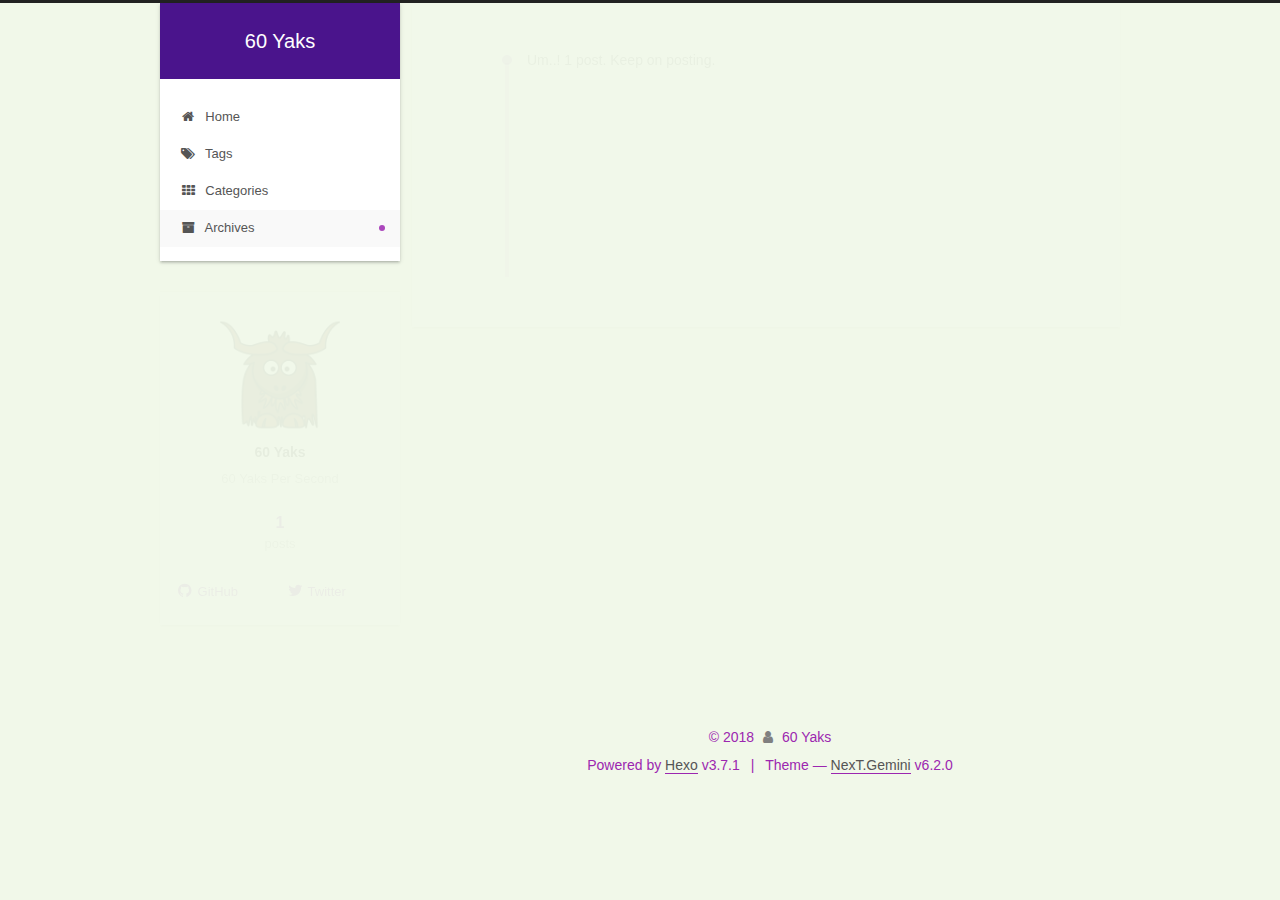
==== archives/index.html @ 03aebc5a "Site updated: 2018-05-16 09:27:29" ====
<!DOCTYPE html>












  


<html class="theme-next gemini use-motion" lang="en">
<head>
  <meta charset="UTF-8"/>
<meta http-equiv="X-UA-Compatible" content="IE=edge" />
<meta name="viewport" content="width=device-width, initial-scale=1, maximum-scale=2"/>
<meta name="theme-color" content="#222">












<meta http-equiv="Cache-Control" content="no-transform" />
<meta http-equiv="Cache-Control" content="no-siteapp" />






















<link href="/lib/font-awesome/css/font-awesome.min.css?v=4.6.2" rel="stylesheet" type="text/css" />

<link href="/css/main.css?v=6.2.0" rel="stylesheet" type="text/css" />


  <link rel="apple-touch-icon" sizes="180x180" href="/apple-touch-icon.png?v=6.2.0">


  <link rel="icon" type="image/png" sizes="32x32" href="/favicon-32x32.png?v=6.2.0">


  <link rel="icon" type="image/png" sizes="16x16" href="/favicon-16x16.png?v=6.2.0">


  <link rel="mask-icon" href="/safari-pinned-tab.svg?v=6.2.0" color="#222">


  <link rel="manifest" href="/site.manifest">


  <meta name="msapplication-config" content="/browserconfig.xml" />







<script type="text/javascript" id="hexo.configurations">
  var NexT = window.NexT || {};
  var CONFIG = {
    root: '/',
    scheme: 'Gemini',
    version: '6.2.0',
    sidebar: {"position":"left","display":"post","offset":12,"b2t":false,"scrollpercent":false,"onmobile":false},
    fancybox: false,
    fastclick: false,
    lazyload: false,
    tabs: true,
    motion: {"enable":true,"async":false,"transition":{"post_block":"fadeIn","post_header":"slideDownIn","post_body":"slideDownIn","coll_header":"slideLeftIn","sidebar":"slideUpIn"}},
    algolia: {
      applicationID: '',
      apiKey: '',
      indexName: '',
      hits: {"per_page":10},
      labels: {"input_placeholder":"Search for Posts","hits_empty":"We didn't find any results for the search: ${query}","hits_stats":"${hits} results found in ${time} ms"}
    }
  };
</script>


  




  <meta name="description" content="60 Yaks Per Second">
<meta property="og:type" content="website">
<meta property="og:title" content="60 Yaks">
<meta property="og:url" content="http://60yaks.com/archives/index.html">
<meta property="og:site_name" content="60 Yaks">
<meta property="og:description" content="60 Yaks Per Second">
<meta property="og:locale" content="en">
<meta name="twitter:card" content="summary">
<meta name="twitter:title" content="60 Yaks">
<meta name="twitter:description" content="60 Yaks Per Second">






  <link rel="canonical" href="http://60yaks.com/archives/"/>



<script type="text/javascript" id="page.configurations">
  CONFIG.page = {
    sidebar: "",
  };
</script>

  <title>Archive | 60 Yaks</title>
  









  <noscript>
  <style type="text/css">
    .use-motion .motion-element,
    .use-motion .brand,
    .use-motion .menu-item,
    .sidebar-inner,
    .use-motion .post-block,
    .use-motion .pagination,
    .use-motion .comments,
    .use-motion .post-header,
    .use-motion .post-body,
    .use-motion .collection-title { opacity: initial; }

    .use-motion .logo,
    .use-motion .site-title,
    .use-motion .site-subtitle {
      opacity: initial;
      top: initial;
    }

    .use-motion {
      .logo-line-before i { left: initial; }
      .logo-line-after i { right: initial; }
    }
  </style>
</noscript>

</head>

<body itemscope itemtype="http://schema.org/WebPage" lang="en">

  
  
    
  

  <div class="container sidebar-position-left page-archive">
    <div class="headband"></div>

    <header id="header" class="header" itemscope itemtype="http://schema.org/WPHeader">
      <div class="header-inner"><div class="site-brand-wrapper">
  <div class="site-meta ">
    

    <div class="custom-logo-site-title">
      <a href="/" class="brand" rel="start">
        <span class="logo-line-before"><i></i></span>
        <span class="site-title">60 Yaks</span>
        <span class="logo-line-after"><i></i></span>
      </a>
    </div>
    
  </div>

  <div class="site-nav-toggle">
    <button aria-label="Toggle navigation bar">
      <span class="btn-bar"></span>
      <span class="btn-bar"></span>
      <span class="btn-bar"></span>
    </button>
  </div>
</div>



<nav class="site-nav">
  
    <ul id="menu" class="menu">
      
        
        
        
          
          <li class="menu-item menu-item-home">
    <a href="/" rel="section">
      <i class="menu-item-icon fa fa-fw fa-home"></i> <br />Home</a>
  </li>
        
        
        
          
          <li class="menu-item menu-item-tags">
    <a href="/tags/" rel="section">
      <i class="menu-item-icon fa fa-fw fa-tags"></i> <br />Tags</a>
  </li>
        
        
        
          
          <li class="menu-item menu-item-categories">
    <a href="/categories/" rel="section">
      <i class="menu-item-icon fa fa-fw fa-th"></i> <br />Categories</a>
  </li>
        
        
        
          
          <li class="menu-item menu-item-archives menu-item-active">
    <a href="/archives/" rel="section">
      <i class="menu-item-icon fa fa-fw fa-archive"></i> <br />Archives</a>
  </li>

      
      
    </ul>
  

  

  
</nav>



  



</div>
    </header>

    


    <main id="main" class="main">
      <div class="main-inner">
        <div class="content-wrap">
          
            

    
    
      
      
    
      
      
    
      
      
    
      
      
    
    

  


          
          <div id="content" class="content">
            

  
  
  
  <div class="post-block archive">
    <div id="posts" class="posts-collapse">
      <span class="archive-move-on"></span>

      
      <span class="archive-page-counter">
        
        
        
          
        
        Um..! 1 post. Keep on posting.
      </span>
      

      

        
        
        

        
          
          <div class="collection-title">
            <h1 class="archive-year" id="archive-year-2018">2018</h1>
          </div>
        
        

        

  <article class="post post-type-normal" itemscope itemtype="http://schema.org/Article">
    <header class="post-header">

      <h2 class="post-title">
        
            <a class="post-title-link" href="/20180514/Starting-the-Blog/" itemprop="url">
              
                <span itemprop="name">Starting the Blog</span>
              
            </a>
        
      </h2>

      <div class="post-meta">
        <time class="post-time" itemprop="dateCreated"
              datetime="2018-05-14T00:00:00+08:00"
              content="2018-05-14" >
          05-14
        </time>
      </div>

    </header>
  </article>



      

    </div>
  </div>
  
  
  

  



          </div>
          

        </div>
        
          
  
  <div class="sidebar-toggle">
    <div class="sidebar-toggle-line-wrap">
      <span class="sidebar-toggle-line sidebar-toggle-line-first"></span>
      <span class="sidebar-toggle-line sidebar-toggle-line-middle"></span>
      <span class="sidebar-toggle-line sidebar-toggle-line-last"></span>
    </div>
  </div>

  <aside id="sidebar" class="sidebar">
    
    <div class="sidebar-inner">

      

      

      <section class="site-overview-wrap sidebar-panel sidebar-panel-active">
        <div class="site-overview">
          <div class="site-author motion-element" itemprop="author" itemscope itemtype="http://schema.org/Person">
            
              <img class="site-author-image" itemprop="image"
                src="/images/avatar.png"
                alt="60 Yaks" />
            
              <p class="site-author-name" itemprop="name">60 Yaks</p>
              <p class="site-description motion-element" itemprop="description">60 Yaks Per Second</p>
          </div>

          
            <nav class="site-state motion-element">
              
                <div class="site-state-item site-state-posts">
                
                  <a href="/archives/">
                
                    <span class="site-state-item-count">1</span>
                    <span class="site-state-item-name">posts</span>
                  </a>
                </div>
              

              

              
            </nav>
          

          

          
            <div class="links-of-author motion-element">
              
                <span class="links-of-author-item">
                  <a href="https://github.com/60yaks" target="_blank" title="GitHub"><i class="fa fa-fw fa-github"></i>GitHub</a>
                  
                </span>
              
                <span class="links-of-author-item">
                  <a href="https://twitter.com/60yaks" target="_blank" title="Twitter"><i class="fa fa-fw fa-twitter"></i>Twitter</a>
                  
                </span>
              
            </div>
          

          
          

          
          

          
            
          
          

        </div>
      </section>

      

      

    </div>
  </aside>


        
      </div>
    </main>

    <footer id="footer" class="footer">
      <div class="footer-inner">
        <div class="copyright">&copy; <span itemprop="copyrightYear">2018</span>
  <span class="with-love" id="animate">
    <i class="fa fa-user"></i>
  </span>
  <span class="author" itemprop="copyrightHolder">60 Yaks</span>

  

  
</div>




  <div class="powered-by">Powered by <a class="theme-link" target="_blank" href="https://hexo.io">Hexo</a> v3.7.1</div>



  <span class="post-meta-divider">|</span>



  <div class="theme-info">Theme &mdash; <a class="theme-link" target="_blank" href="https://github.com/theme-next/hexo-theme-next">NexT.Gemini</a> v6.2.0</div>




        








        
      </div>
    </footer>

    
      <div class="back-to-top">
        <i class="fa fa-arrow-up"></i>
        
      </div>
    

    

  </div>

  

<script type="text/javascript">
  if (Object.prototype.toString.call(window.Promise) !== '[object Function]') {
    window.Promise = null;
  }
</script>


























  
  
    <script type="text/javascript" src="/lib/jquery/index.js?v=2.1.3"></script>
  

  
  
    <script type="text/javascript" src="/lib/velocity/velocity.min.js?v=1.2.1"></script>
  

  
  
    <script type="text/javascript" src="/lib/velocity/velocity.ui.min.js?v=1.2.1"></script>
  


  


  <script type="text/javascript" src="/js/src/utils.js?v=6.2.0"></script>

  <script type="text/javascript" src="/js/src/motion.js?v=6.2.0"></script>



  
  


  <script type="text/javascript" src="/js/src/affix.js?v=6.2.0"></script>

  <script type="text/javascript" src="/js/src/schemes/pisces.js?v=6.2.0"></script>



  

  


  <script type="text/javascript" src="/js/src/bootstrap.js?v=6.2.0"></script>



  



	





  





  






<!-- LOCAL: You can save these files to your site and update links -->
    
        
        <link rel="stylesheet" href="https://aimingoo.github.io/gitmint/style/default.css">
        <script src="https://aimingoo.github.io/gitmint/dist/gitmint.browser.js"></script>
    
<!-- END LOCAL -->

    

    






  





  

  

  

  

  
  

  

  

  

  

  

</body>
</html>
---- css/main.css ----
/* normalize.css v3.0.2 | MIT License | git.io/normalize */
html {
  font-family: sans-serif; /* 1 */
  -ms-text-size-adjust: 100%; /* 2 */
  -webkit-text-size-adjust: 100%; /* 2 */
}
body {
  margin: 0;
}
article,
aside,
details,
figcaption,
figure,
footer,
header,
hgroup,
main,
menu,
nav,
section,
summary {
  display: block;
}
audio,
canvas,
progress,
video {
  display: inline-block; /* 1 */
  vertical-align: baseline; /* 2 */
}
audio:not([controls]) {
  display: none;
  height: 0;
}
[hidden],
template {
  display: none;
}
a {
  background-color: transparent;
}
a:active,
a:hover {
  outline: 0;
}
abbr[title] {
  border-bottom: 1px dotted;
}
b,
strong {
  font-weight: bold;
}
dfn {
  font-style: italic;
}
h1 {
  font-size: 2em;
  margin: 0.67em 0;
}
mark {
  background: #ff0;
  color: #000;
}
small {
  font-size: 80%;
}
sub,
sup {
  font-size: 75%;
  line-height: 0;
  position: relative;
  vertical-align: baseline;
}
sup {
  top: -0.5em;
}
sub {
  bottom: -0.25em;
}
img {
  border: 0;
}
svg:not(:root) {
  overflow: hidden;
}
figure {
  margin: 1em 40px;
}
hr {
  -moz-box-sizing: content-box;
  box-sizing: content-box;
  height: 0;
}
pre {
  overflow: auto;
}
code,
kbd,
pre,
samp {
  font-family: monospace, monospace;
  font-size: 1em;
}
button,
input,
optgroup,
select,
textarea {
  color: inherit; /* 1 */
  font: inherit; /* 2 */
  margin: 0; /* 3 */
}
button {
  overflow: visible;
}
button,
select {
  text-transform: none;
}
button,
html input[type="button"],
input[type="reset"],
input[type="submit"] {
  -webkit-appearance: button; /* 2 */
  cursor: pointer; /* 3 */
}
button[disabled],
html input[disabled] {
  cursor: default;
}
button::-moz-focus-inner,
input::-moz-focus-inner {
  border: 0;
  padding: 0;
}
input {
  line-height: normal;
}
input[type="checkbox"],
input[type="radio"] {
  box-sizing: border-box; /* 1 */
  padding: 0; /* 2 */
}
input[type="number"]::-webkit-inner-spin-button,
input[type="number"]::-webkit-outer-spin-button {
  height: auto;
}
input[type="search"] {
  -webkit-appearance: textfield; /* 1 */
  -moz-box-sizing: content-box;
  -webkit-box-sizing: content-box; /* 2 */
  box-sizing: content-box;
}
input[type="search"]::-webkit-search-cancel-button,
input[type="search"]::-webkit-search-decoration {
  -webkit-appearance: none;
}
fieldset {
  border: 1px solid #c0c0c0;
  margin: 0 2px;
  padding: 0.35em 0.625em 0.75em;
}
legend {
  border: 0; /* 1 */
  padding: 0; /* 2 */
}
textarea {
  overflow: auto;
}
optgroup {
  font-weight: bold;
}
table {
  border-collapse: collapse;
  border-spacing: 0;
}
td,
th {
  padding: 0;
}
::selection {
  background: #262a30;
  color: #fff;
}
body {
  position: relative;
  font-family: 'Lato', "PingFang SC", "Microsoft YaHei", sans-serif;
  font-size: 14px;
  line-height: 2;
  color: #555;
  background: #f1f8e9;
}
@media (max-width: 767px) {
  body {
    padding-right: 0 !important;
  }
}
@media (min-width: 768px) and (max-width: 991px) {
  body {
    padding-right: 0 !important;
  }
}
@media (min-width: 1600px) {
  body {
    font-size: 16px;
  }
}
h1,
h2,
h3,
h4,
h5,
h6 {
  margin: 0;
  padding: 0;
  font-weight: bold;
  line-height: 1.5;
  font-family: 'Lato', "PingFang SC", "Microsoft YaHei", sans-serif;
}
h1,
h2,
h3,
h4,
h5,
h6 {
  margin: 20px 0 15px;
}
h1 {
  font-size: 22px;
}
@media (max-width: 767px) {
  h1 {
    font-size: 18px;
  }
}
h2 {
  font-size: 20px;
}
@media (max-width: 767px) {
  h2 {
    font-size: 16px;
  }
}
h3 {
  font-size: 18px;
}
@media (max-width: 767px) {
  h3 {
    font-size: 14px;
  }
}
h4 {
  font-size: 16px;
}
@media (max-width: 767px) {
  h4 {
    font-size: 12px;
  }
}
h5 {
  font-size: 14px;
}
@media (max-width: 767px) {
  h5 {
    font-size: 10px;
  }
}
h6 {
  font-size: 12px;
}
@media (max-width: 767px) {
  h6 {
    font-size: 8px;
  }
}
p {
  margin: 0 0 20px 0;
}
a {
  color: #555;
  text-decoration: none;
  outline: none;
  border-bottom: 1px solid #9c27b0;
  word-wrap: break-word;
}
a:hover {
  color: #222;
  border-bottom-color: #222;
}
blockquote {
  margin: 0;
  padding: 0;
}
img {
  display: block;
  margin: auto;
  max-width: 100%;
  height: auto;
}
hr {
  margin: 40px 0;
  height: 3px;
  border: none;
  background-color: #ba68c8;
  background-image: repeating-linear-gradient(-45deg, #fff, #fff 4px, transparent 4px, transparent 8px);
}
blockquote {
  padding: 0 15px;
  color: #8e24aa;
  border-left: 4px solid #ba68c8;
}
blockquote cite::before {
  content: "-";
  padding: 0 5px;
}
dt {
  font-weight: 700;
}
dd {
  margin: 0;
  padding: 0;
}
kbd {
  border: 1px solid #ccc;
  border-radius: 0.2em;
  box-shadow: 0.1em 0.1em 0.2em rgba(0,0,0,0.1);
  background-color: #f9f9f9;
  font-family: inherit;
  background-image: -webkit-linear-gradient(top, #eee, #fff, #eee);
  padding: 0.1em 0.3em;
  white-space: nowrap;
}
.text-left {
  text-align: left;
}
.text-center {
  text-align: center;
}
.text-right {
  text-align: right;
}
.text-justify {
  text-align: justify;
}
.text-nowrap {
  white-space: nowrap;
}
.text-lowercase {
  text-transform: lowercase;
}
.text-uppercase {
  text-transform: uppercase;
}
.text-capitalize {
  text-transform: capitalize;
}
.center-block {
  display: block;
  margin-left: auto;
  margin-right: auto;
}
.clearfix:before,
.clearfix:after {
  content: " ";
  display: table;
}
.clearfix:after {
  clear: both;
}
.pullquote {
  width: 45%;
}
.pullquote.left {
  float: left;
  margin-left: 5px;
  margin-right: 10px;
}
.pullquote.right {
  float: right;
  margin-left: 10px;
  margin-right: 5px;
}
.affix.affix.affix {
  position: fixed;
}
.translation {
  margin-top: -20px;
  font-size: 14px;
  color: #9c27b0;
}
.scrollbar-measure {
  width: 100px;
  height: 100px;
  overflow: scroll;
  position: absolute;
  top: -9999px;
}
.use-motion .motion-element {
  opacity: 0;
}
table {
  margin: 20px 0;
  width: 100%;
  border-collapse: collapse;
  border-spacing: 0;
  border: 1px solid #ddd;
  font-size: 14px;
  word-wrap: break-all;
}
table>tbody>tr:nth-of-type(odd) {
  background-color: #f9f9f9;
}
table>tbody>tr:hover {
  background-color: #f5f5f5;
}
caption,
th,
td {
  padding: 8px;
  text-align: left;
  vertical-align: middle;
  font-weight: normal;
}
th,
td {
  border-bottom: 3px solid #ddd;
  border-right: 1px solid #eee;
}
th {
  padding-bottom: 10px;
  font-weight: 700;
}
td {
  border-bottom-width: 1px;
}
html,
body {
  height: 100%;
}
.container {
  position: relative;
  min-height: 100%;
}
.header-inner {
  margin: 0 auto;
  padding: 100px 0 70px;
  width: calc(100% - 252px);
}
@media (min-width: 1600px) {
  .container .header-inner {
    width: 900px;
  }
}
.main {
  padding-bottom: 150px;
}
.main-inner {
  margin: 0 auto;
  width: calc(100% - 252px);
}
@media (min-width: 1600px) {
  .container .main-inner {
    width: 900px;
  }
}
.footer {
  position: absolute;
  left: 0;
  bottom: 0;
  width: 100%;
  min-height: 50px;
}
.footer-inner {
  box-sizing: border-box;
  margin: 20px auto;
  width: calc(100% - 252px);
}
@media (min-width: 1600px) {
  .container .footer-inner {
    width: 900px;
  }
}
pre,
.highlight {
  overflow: auto;
  margin: 20px 0;
  padding: 0;
  font-size: 14px;
  color: #4d4d4c;
  background: #f7f7f7;
  line-height: 1.6;
}
pre,
code {
  font-family: consolas, Menlo, "PingFang SC", "Microsoft YaHei", monospace;
}
code {
  padding: 2px 4px;
  word-wrap: break-word;
  color: #555;
  background: #eee;
  border-radius: 3px;
  font-size: 14px;
}
pre {
  padding: 10px;
}
pre code {
  padding: 0;
  color: #4d4d4c;
  background: none;
  text-shadow: none;
}
.highlight {
  border-radius: 1px;
}
.highlight pre {
  border: none;
  margin: 0;
  padding: 10px 0;
}
.highlight table {
  margin: 0;
  width: auto;
  border: none;
}
.highlight td {
  border: none;
  padding: 0;
}
.highlight figcaption {
  font-size: 1em;
  color: #4d4d4c;
  line-height: 1em;
  margin-bottom: 1em;
  margin: 0em;
  padding: 0.5em;
  background: #eee;
  border-bottom: 1px solid #e9e9e9;
}
.highlight figcaption:before,
.highlight figcaption:after {
  content: " ";
  display: table;
}
.highlight figcaption:after {
  clear: both;
}
.highlight figcaption a {
  float: right;
  color: #4d4d4c;
}
.highlight figcaption a:hover {
  border-bottom-color: #4d4d4c;
}
.highlight .gutter pre {
  padding-left: 10px;
  padding-right: 10px;
  color: #869194;
  text-align: right;
  background-color: #eff2f3;
}
.highlight .code pre {
  width: 100%;
  padding-left: 10px;
  padding-right: 10px;
  background-color: #f7f7f7;
}
.highlight .line {
  height: 20px;
}
.gutter {
  -webkit-user-select: none;
  -moz-user-select: none;
  -ms-user-select: none;
  user-select: none;
}
.gist table {
  width: auto;
}
.gist table td {
  border: none;
}
pre .deletion {
  background: #fdd;
}
pre .addition {
  background: #dfd;
}
pre .meta {
  color: #8959a8;
}
pre .comment {
  color: #8e908c;
}
pre .variable,
pre .attribute,
pre .tag,
pre .regexp,
pre .ruby .constant,
pre .xml .tag .title,
pre .xml .pi,
pre .xml .doctype,
pre .html .doctype,
pre .css .id,
pre .css .class,
pre .css .pseudo {
  color: #c82829;
}
pre .number,
pre .preprocessor,
pre .built_in,
pre .literal,
pre .params,
pre .constant,
pre .command {
  color: #f5871f;
}
pre .ruby .class .title,
pre .css .rules .attribute,
pre .string,
pre .value,
pre .inheritance,
pre .header,
pre .ruby .symbol,
pre .xml .cdata,
pre .special,
pre .number,
pre .formula {
  color: #718c00;
}
pre .title,
pre .css .hexcolor {
  color: #3e999f;
}
pre .function,
pre .python .decorator,
pre .python .title,
pre .ruby .function .title,
pre .ruby .title .keyword,
pre .perl .sub,
pre .javascript .title,
pre .coffeescript .title {
  color: #4271ae;
}
pre .keyword,
pre .javascript .function {
  color: #8959a8;
}
.full-image.full-image.full-image.full-image {
  border: none;
  max-width: 100%;
  width: auto;
  margin: 20px auto 25px;
}
.blockquote-center,
.page-home .post-type-quote blockquote,
.page-post-detail .post-type-quote blockquote {
  position: relative;
  margin: 40px 0;
  padding: 0;
  border-left: none;
  text-align: center;
}
.blockquote-center::before,
.page-home .post-type-quote blockquote::before,
.page-post-detail .post-type-quote blockquote::before,
.blockquote-center::after,
.page-home .post-type-quote blockquote::after,
.page-post-detail .post-type-quote blockquote::after {
  position: absolute;
  content: ' ';
  display: block;
  width: 100%;
  height: 24px;
  opacity: 0.2;
  background-repeat: no-repeat;
  background-position: 0 -6px;
  background-size: 22px 22px;
}
.blockquote-center::before,
.page-home .post-type-quote blockquote::before,
.page-post-detail .post-type-quote blockquote::before {
  top: -20px;
  background-image: url("../images/quote-l.svg");
  border-top: 1px solid #ccc;
}
.blockquote-center::after,
.page-home .post-type-quote blockquote::after,
.page-post-detail .post-type-quote blockquote::after {
  bottom: -20px;
  background-image: url("../images/quote-r.svg");
  border-bottom: 1px solid #ccc;
  background-position: 100% 8px;
}
.blockquote-center p,
.page-home .post-type-quote blockquote p,
.page-post-detail .post-type-quote blockquote p,
.blockquote-center div,
.page-home .post-type-quote blockquote div,
.page-post-detail .post-type-quote blockquote div {
  text-align: center;
}
.post .post-body .group-picture img {
  box-sizing: border-box;
  padding: 0 3px;
  border: none;
}
.post .group-picture-row {
  overflow: hidden;
  margin-top: 6px;
}
.post .group-picture-row:first-child {
  margin-top: 0;
}
.post .group-picture-column {
  float: left;
}
.page-post-detail .post-body .group-picture-column {
  float: none;
  margin-top: 10px;
  width: auto !important;
}
.page-post-detail .post-body .group-picture-column img {
  margin: 0 auto;
}
.page-archive .group-picture-container {
  overflow: hidden;
}
.page-archive .group-picture-row {
  float: left;
}
.page-archive .group-picture-row:first-child {
  margin-top: 6px;
}
.page-archive .group-picture-column {
  max-width: 150px;
  max-height: 150px;
}
.post-body .note {
  position: relative;
  padding: 15px;
  margin-bottom: 20px;
  border: 1px solid #ce93d8;
  border-left-width: 5px;
  border-radius: 3px;
}
.post-body .note h2,
.post-body .note h3,
.post-body .note h4,
.post-body .note h5,
.post-body .note h6 {
  margin-top: 0;
  margin-bottom: 0;
  border-bottom: initial;
  padding-top: 0 !important;
}
.post-body .note p:first-child,
.post-body .note ul:first-child,
.post-body .note ol:first-child,
.post-body .note table:first-child,
.post-body .note pre:first-child,
.post-body .note blockquote:first-child {
  margin-top: 0;
}
.post-body .note p:last-child,
.post-body .note ul:last-child,
.post-body .note ol:last-child,
.post-body .note table:last-child,
.post-body .note pre:last-child,
.post-body .note blockquote:last-child {
  margin-bottom: 0;
}
.post-body .note.default {
  border-left-color: #777;
}
.post-body .note.default h2,
.post-body .note.default h3,
.post-body .note.default h4,
.post-body .note.default h5,
.post-body .note.default h6 {
  color: #777;
}
.post-body .note.primary {
  border-left-color: #6f42c1;
}
.post-body .note.primary h2,
.post-body .note.primary h3,
.post-body .note.primary h4,
.post-body .note.primary h5,
.post-body .note.primary h6 {
  color: #6f42c1;
}
.post-body .note.info {
  border-left-color: #428bca;
}
.post-body .note.info h2,
.post-body .note.info h3,
.post-body .note.info h4,
.post-body .note.info h5,
.post-body .note.info h6 {
  color: #428bca;
}
.post-body .note.success {
  border-left-color: #5cb85c;
}
.post-body .note.success h2,
.post-body .note.success h3,
.post-body .note.success h4,
.post-body .note.success h5,
.post-body .note.success h6 {
  color: #5cb85c;
}
.post-body .note.warning {
  border-left-color: #f0ad4e;
}
.post-body .note.warning h2,
.post-body .note.warning h3,
.post-body .note.warning h4,
.post-body .note.warning h5,
.post-body .note.warning h6 {
  color: #f0ad4e;
}
.post-body .note.danger {
  border-left-color: #d9534f;
}
.post-body .note.danger h2,
.post-body .note.danger h3,
.post-body .note.danger h4,
.post-body .note.danger h5,
.post-body .note.danger h6 {
  color: #d9534f;
}
.post-body .label {
  display: inline;
  padding: 0 2px;
  white-space: nowrap;
}
.post-body .label.default {
  background-color: #f0f0f0;
}
.post-body .label.primary {
  background-color: #efe6f7;
}
.post-body .label.info {
  background-color: #e5f2f8;
}
.post-body .label.success {
  background-color: #e7f4e9;
}
.post-body .label.warning {
  background-color: #fcf6e1;
}
.post-body .label.danger {
  background-color: #fae8eb;
}
.post-body .tabs {
  position: relative;
  display: block;
  margin-bottom: 20px;
  padding-top: 10px;
}
.post-body .tabs ul.nav-tabs {
  margin: 0;
  padding: 0;
  display: flex;
  margin-bottom: -1px;
}
@media (max-width: 413px) {
  .post-body .tabs ul.nav-tabs {
    display: block;
    margin-bottom: 5px;
  }
}
.post-body .tabs ul.nav-tabs li.tab {
  list-style-type: none !important;
  margin: 0 0.25em 0 0;
  border-top: 3px solid transparent;
  border-left: 1px solid transparent;
  border-right: 1px solid transparent;
}
@media (max-width: 413px) {
  .post-body .tabs ul.nav-tabs li.tab {
    margin: initial;
    border-top: 1px solid transparent;
    border-left: 3px solid transparent;
    border-right: 1px solid transparent;
    border-bottom: 1px solid transparent;
  }
}
.post-body .tabs ul.nav-tabs li.tab a {
  outline: 0;
  border-bottom: initial;
  display: block;
  line-height: 1.8em;
  padding: 0.25em 0.75em;
  transition-duration: 0.2s;
  transition-timing-function: ease-out;
  transition-delay: 0s;
}
.post-body .tabs ul.nav-tabs li.tab a i {
  width: 1.285714285714286em;
}
.post-body .tabs ul.nav-tabs li.tab.active {
  border-top: 3px solid #fc6423;
  border-left: 1px solid #ddd;
  border-right: 1px solid #ddd;
  background-color: #fff;
}
@media (max-width: 413px) {
  .post-body .tabs ul.nav-tabs li.tab.active {
    border-top: 1px solid #ddd;
    border-left: 3px solid #fc6423;
    border-right: 1px solid #ddd;
    border-bottom: 1px solid #ddd;
  }
}
.post-body .tabs ul.nav-tabs li.tab.active a {
  cursor: default;
  color: #555;
}
.post-body .tabs .tab-content {
  background-color: #fff;
}
.post-body .tabs .tab-content .tab-pane {
  border: 1px solid #ddd;
  padding: 20px 20px 0 20px;
}
.post-body .tabs .tab-content .tab-pane:not(.active) {
  display: none !important;
}
.post-body .tabs .tab-content .tab-pane.active {
  display: block !important;
}
.btn {
  display: inline-block;
  padding: 0 20px;
  font-size: 14px;
  color: #555;
  background: #fff;
  border: 2px solid #555;
  text-decoration: none;
  border-radius: 2px;
  transition-property: background-color;
  transition-duration: 0.2s;
  transition-timing-function: ease-in-out;
  transition-delay: 0s;
  line-height: 2;
}
.btn:hover {
  border-color: #222;
  color: #fff;
  background: #222;
}
.btn +.btn {
  margin: 0 0 8px 8px;
}
.btn .fa-fw {
  width: 1.285714285714286em;
  text-align: left;
}
.btn-bar {
  display: block;
  width: 22px;
  height: 2px;
  background: #555;
  border-radius: 1px;
}
.btn-bar+.btn-bar {
  margin-top: 4px;
}
.pagination {
  margin: 120px 0 40px;
  text-align: center;
  border-top: 1px solid #eee;
}
.page-number-basic,
.pagination .prev,
.pagination .next,
.pagination .page-number,
.pagination .space {
  display: inline-block;
  position: relative;
  top: -1px;
  margin: 0 10px;
  padding: 0 11px;
}
@media (max-width: 767px) {
  .page-number-basic,
  .pagination .prev,
  .pagination .next,
  .pagination .page-number,
  .pagination .space {
    margin: 0 5px;
  }
}
.pagination .prev,
.pagination .next,
.pagination .page-number {
  border-bottom: 0;
  border-top: 1px solid #eee;
  transition-property: border-color;
  transition-duration: 0.2s;
  transition-timing-function: ease-in-out;
  transition-delay: 0s;
}
.pagination .prev:hover,
.pagination .next:hover,
.pagination .page-number:hover {
  border-top-color: #222;
}
.pagination .space {
  padding: 0;
  margin: 0;
}
.pagination .prev {
  margin-left: 0;
}
.pagination .next {
  margin-right: 0;
}
.pagination .page-number.current {
  color: #fff;
  background: #ccc;
  border-top-color: #ccc;
}
@media (max-width: 767px) {
  .pagination {
    border-top: none;
  }
  .pagination .prev,
  .pagination .next,
  .pagination .page-number {
    margin-bottom: 10px;
    border-top: 0;
    border-bottom: 1px solid #eee;
    padding: 0 10px;
  }
  .pagination .prev:hover,
  .pagination .next:hover,
  .pagination .page-number:hover {
    border-bottom-color: #222;
  }
}
.comments {
  margin: 60px 20px 0;
}
.tag-cloud {
  text-align: center;
}
.tag-cloud a {
  display: inline-block;
  margin: 10px;
}
.back-to-top {
  box-sizing: border-box;
  position: fixed;
  bottom: -100px;
  right: 30px;
  z-index: 1050;
  padding: 0 6px;
  width: 24px;
  background: #222;
  font-size: 12px;
  opacity: 0.6;
  color: #fff;
  cursor: pointer;
  text-align: center;
  -webkit-transform: translateZ(0);
  transition-property: bottom;
  transition-duration: 0.2s;
  transition-timing-function: ease-in-out;
  transition-delay: 0s;
}
@media (min-width: 768px) and (max-width: 991px) {
  .back-to-top {
    display: none !important;
  }
}
@media (max-width: 767px) {
  .back-to-top {
    display: none !important;
  }
}
.back-to-top.back-to-top-on {
  bottom: 30px;
}
.header {
  background: transparent;
}
.header-inner {
  position: relative;
}
.headband {
  height: 3px;
  background: #222;
}
.site-meta {
  margin: 0;
  text-align: center;
}
@media (max-width: 767px) {
  .site-meta {
    text-align: center;
  }
}
.brand {
  position: relative;
  display: inline-block;
  padding: 0 40px;
  color: #fff;
  background: #222;
  border-bottom: none;
}
.brand:hover {
  color: #fff;
}
.logo {
  display: inline-block;
  margin-right: 5px;
  line-height: 36px;
  vertical-align: top;
}
.site-title {
  display: inline-block;
  vertical-align: top;
  line-height: 36px;
  font-size: 20px;
  font-weight: normal;
  font-family: 'Lato', "PingFang SC", "Microsoft YaHei", sans-serif;
}
.site-subtitle {
  margin-top: 10px;
  font-size: 13px;
  color: #ddd;
}
.use-motion .brand {
  opacity: 0;
}
.use-motion .logo,
.use-motion .site-title,
.use-motion .site-subtitle {
  opacity: 0;
  position: relative;
  top: -10px;
}
.site-nav-toggle {
  display: none;
  position: absolute;
  top: 10px;
  left: 10px;
}
@media (max-width: 767px) {
  .site-nav-toggle {
    display: block;
  }
}
.site-nav-toggle button {
  margin-top: 2px;
  padding: 9px 10px;
  background: transparent;
  border: none;
}
@media (max-width: 767px) {
  .site-nav {
    display: none;
    margin: 0 -10px;
    padding: 0 10px;
    clear: both;
    border-top: 1px solid #ba68c8;
  }
}
@media (min-width: 768px) and (max-width: 991px) {
  .site-nav {
    display: block !important;
  }
}
@media (min-width: 992px) {
  .site-nav {
    display: block !important;
  }
}
.menu {
  margin-top: 20px;
  padding-left: 0;
  text-align: center;
}
.menu .menu-item {
  display: inline-block;
  margin: 0 10px;
  list-style: none;
}
@media screen and (max-width: 767px) {
  .menu .menu-item {
    margin-top: 10px;
  }
}
.menu .menu-item a {
  display: block;
  font-size: 13px;
  line-height: inherit;
  border-bottom: 1px solid transparent;
  transition-property: border-color;
  transition-duration: 0.2s;
  transition-timing-function: ease-in-out;
  transition-delay: 0s;
}
.menu .menu-item a:hover,
.menu-item-active a {
  border-bottom-color: #222;
}
.menu .menu-item .fa {
  margin-right: 5px;
}
.use-motion .menu-item {
  opacity: 0;
}
.post-body {
  font-family: 'Lato', "PingFang SC", "Microsoft YaHei", sans-serif;
}
@media (max-width: 767px) {
  .post-body {
    word-break: break-word;
  }
}
.post-body .fancybox img {
  display: block !important;
  margin: 0 auto;
  cursor: pointer;
  cursor: zoom-in;
  cursor: -webkit-zoom-in;
}
.post-body .image-caption,
.post-body .figure .caption {
  margin: -20px auto 15px;
  text-align: center;
  font-size: 14px;
  color: #9c27b0;
  font-weight: bold;
  line-height: 1;
}
.post-sticky-flag {
  display: inline-block;
  font-size: 16px;
  -ms-transform: rotate(30deg);
  -webkit-transform: rotate(30deg);
  -moz-transform: rotate(30deg);
  -ms-transform: rotate(30deg);
  -o-transform: rotate(30deg);
  transform: rotate(30deg);
}
.use-motion .post-block,
.use-motion .pagination,
.use-motion .comments {
  opacity: 0;
}
.use-motion .post-header {
  opacity: 0;
}
.use-motion .post-body {
  opacity: 0;
}
.use-motion .collection-title {
  opacity: 0;
}
.posts-expand {
  padding-top: 40px;
}
@media (max-width: 767px) {
  .posts-expand {
    margin: 0 20px;
  }
  .post-body pre .gutter pre {
    padding-right: 10px;
  }
  .post-body .highlight {
    margin-left: 0px;
    margin-right: 0px;
    padding: 0;
  }
  .post-body .highlight .gutter pre {
    padding-right: 10px;
  }
}
@media (min-width: 992px) {
  .posts-expand .post-body {
    text-align: justify;
  }
}
.posts-expand .post-body h2,
.posts-expand .post-body h3,
.posts-expand .post-body h4,
.posts-expand .post-body h5,
.posts-expand .post-body h6 {
  padding-top: 10px;
}
.posts-expand .post-body h2 .header-anchor,
.posts-expand .post-body h3 .header-anchor,
.posts-expand .post-body h4 .header-anchor,
.posts-expand .post-body h5 .header-anchor,
.posts-expand .post-body h6 .header-anchor {
  float: right;
  margin-left: 10px;
  color: #ccc;
  border-bottom-style: none;
  visibility: hidden;
}
.posts-expand .post-body h2 .header-anchor:hover,
.posts-expand .post-body h3 .header-anchor:hover,
.posts-expand .post-body h4 .header-anchor:hover,
.posts-expand .post-body h5 .header-anchor:hover,
.posts-expand .post-body h6 .header-anchor:hover {
  color: inherit;
}
.posts-expand .post-body h2:hover .header-anchor,
.posts-expand .post-body h3:hover .header-anchor,
.posts-expand .post-body h4:hover .header-anchor,
.posts-expand .post-body h5:hover .header-anchor,
.posts-expand .post-body h6:hover .header-anchor {
  visibility: visible;
}
.posts-expand .post-body ul li {
  list-style: circle;
}
.posts-expand .post-body img {
  box-sizing: border-box;
  margin: auto;
  padding: 3px;
  border: 1px solid #ba68c8;
}
.posts-expand .post-body .fancybox img {
  margin: 0 auto 25px;
}
.posts-expand .post-body img {
  margin: 0 auto 25px;
}
@media (max-width: 767px) {
  .posts-collapse {
    margin: 0 20px;
  }
  .posts-collapse .post-title,
  .posts-collapse .post-meta {
    display: block;
    width: auto;
    text-align: left;
  }
}
.posts-collapse {
  position: relative;
  z-index: 1010;
  margin-left: 55px;
}
.posts-collapse::after {
  content: " ";
  position: absolute;
  top: 20px;
  left: 0;
  margin-left: -2px;
  width: 4px;
  height: 100%;
  background: #e1bee7;
  z-index: -1;
}
@media (max-width: 767px) {
  .posts-collapse {
    margin: 0 20px;
  }
}
.posts-collapse .collection-title {
  position: relative;
  margin: 60px 0;
}
.posts-collapse .collection-title h1,
.posts-collapse .collection-title h2 {
  margin-left: 20px;
}
.posts-collapse .collection-title small {
  color: #ab47bc;
  margin-left: 5px;
}
.posts-collapse .collection-title::before {
  content: " ";
  position: absolute;
  left: 0;
  top: 50%;
  margin-left: -4px;
  margin-top: -4px;
  width: 8px;
  height: 8px;
  background: #ab47bc;
  border-radius: 50%;
}
.posts-collapse .post {
  margin: 30px 0;
}
.posts-collapse .post-header {
  position: relative;
  transition-duration: 0.2s;
  transition-timing-function: ease-in-out;
  transition-delay: 0s;
  transition-property: border;
  border-bottom: 1px dashed #ccc;
}
.posts-collapse .post-header::before {
  content: " ";
  position: absolute;
  left: 0;
  top: 12px;
  width: 6px;
  height: 6px;
  margin-left: -4px;
  background: #ab47bc;
  border-radius: 50%;
  border: 1px solid #fff;
  transition-duration: 0.2s;
  transition-timing-function: ease-in-out;
  transition-delay: 0s;
  transition-property: background;
}
.posts-collapse .post-header:hover {
  border-bottom-color: #8e24aa;
}
.posts-collapse .post-header:hover::before {
  background: #4a148c;
}
.posts-collapse .post-meta {
  position: absolute;
  font-size: 12px;
  left: 20px;
  top: 5px;
}
.posts-collapse .post-comments-count {
  display: none;
}
.posts-collapse .post-title {
  margin-left: 60px;
  font-size: 16px;
  font-weight: normal;
  line-height: inherit;
}
.posts-collapse .post-title::after {
  margin-left: 3px;
  opacity: 0.6;
}
.posts-collapse .post-title a {
  color: #8e24aa;
  border-bottom: none;
}
.page-home .post-type-quote .post-header,
.page-post-detail .post-type-quote .post-header,
.page-home .post-type-quote .post-tags,
.page-post-detail .post-type-quote .post-tags {
  display: none;
}
.posts-expand .post-title {
  text-align: center;
  word-break: break-word;
  font-weight: 400;
}
.posts-expand .post-title-link {
  display: inline-block;
  position: relative;
  color: #7b1fa2;
  border-bottom: none;
  line-height: 1.2;
  vertical-align: top;
}
.posts-expand .post-title-link::before {
  content: "";
  position: absolute;
  width: 100%;
  height: 2px;
  bottom: 0;
  left: 0;
  background-color: #000;
  visibility: hidden;
  -webkit-transform: scaleX(0);
  -moz-transform: scaleX(0);
  -ms-transform: scaleX(0);
  -o-transform: scaleX(0);
  transform: scaleX(0);
  transition-duration: 0.2s;
  transition-timing-function: ease-in-out;
  transition-delay: 0s;
}
.posts-expand .post-title-link:hover::before {
  visibility: visible;
  -webkit-transform: scaleX(1);
  -moz-transform: scaleX(1);
  -ms-transform: scaleX(1);
  -o-transform: scaleX(1);
  transform: scaleX(1);
}
.posts-expand .post-title-link .fa {
  font-size: 16px;
}
.posts-expand .post-meta {
  margin: 3px 0 60px 0;
  color: #9c27b0;
  font-family: 'Lato', "PingFang SC", "Microsoft YaHei", sans-serif;
  font-size: 12px;
  text-align: center;
}
.posts-expand .post-meta .post-category-list {
  display: inline-block;
  margin: 0;
  padding: 3px;
}
.posts-expand .post-meta .post-category-list-link {
  color: #9c27b0;
}
.posts-expand .post-meta .post-description {
  font-size: 14px;
  margin-top: 2px;
}
.posts-expand .post-meta time {
  border-bottom: 1px dashed #9c27b0;
  cursor: help;
}
.post-meta-divider {
  margin: 0 0.5em;
}
.post-meta-item-icon {
  margin-right: 3px;
}
@media (min-width: 768px) and (max-width: 991px) {
  .post-meta-item-icon {
    display: inline-block;
  }
}
@media (max-width: 767px) {
  .post-meta-item-icon {
    display: inline-block;
  }
}
@media (min-width: 768px) and (max-width: 991px) {
  .post-meta-item-text {
    display: none;
  }
}
@media (max-width: 767px) {
  .post-meta-item-text {
    display: none;
  }
}
.post-button {
  margin-top: 40px;
}
.posts-expand .post-tags {
  margin-top: 40px;
  text-align: center;
}
.posts-expand .post-tags a {
  display: inline-block;
  margin-right: 10px;
  font-size: 13px;
}
.post-nav {
  display: table;
  margin-top: 15px;
  width: 100%;
  border-top: 1px solid #ce93d8;
}
.post-nav-divider {
  display: table-cell;
  width: 10%;
}
.post-nav-item {
  display: table-cell;
  padding: 10px 0 0 0;
  width: 45%;
  vertical-align: top;
}
.post-nav-item a {
  position: relative;
  display: block;
  line-height: 25px;
  font-size: 14px;
  color: #555;
  border-bottom: none;
}
.post-nav-item a:hover {
  color: #222;
  border-bottom: none;
}
.post-nav-item a:active {
  top: 2px;
}
.post-nav-item .fa {
  position: absolute;
  top: 8px;
  left: 0;
  font-size: 12px;
}
.post-nav-next a {
  padding-left: 15px;
}
.post-nav-prev {
  text-align: right;
}
.post-nav-prev a {
  padding-right: 15px;
}
.post-nav-prev .fa {
  right: 0;
  left: auto;
}
.posts-expand .post-eof {
  display: block;
  margin: 80px auto 60px;
  width: 8%;
  height: 1px;
  background: #ccc;
  text-align: center;
}
.post:last-child .post-eof.post-eof.post-eof {
  display: none;
}
.post-gallery {
  display: table;
  table-layout: fixed;
  width: 100%;
  border-collapse: separate;
}
.post-gallery-row {
  display: table-row;
}
.post-gallery .post-gallery-img {
  display: table-cell;
  text-align: center;
  vertical-align: middle;
  border: none;
}
.post-gallery .post-gallery-img img {
  max-width: 100%;
  max-height: 100%;
  border: none;
}
.fancybox-close,
.fancybox-close:hover {
  border: none;
}
.rtl.post-body p,
.rtl.post-body a,
.rtl.post-body h1,
.rtl.post-body h2,
.rtl.post-body h3,
.rtl.post-body h4,
.rtl.post-body h5,
.rtl.post-body h6,
.rtl.post-body li,
.rtl.post-body ul,
.rtl.post-body ol {
  direction: rtl;
  font-family: UKIJ Ekran;
}
.rtl.post-title {
  font-family: UKIJ Ekran;
}
.sidebar {
  position: fixed;
  right: 0;
  top: 0;
  bottom: 0;
  width: 0;
  z-index: 1040;
  box-shadow: inset 0 2px 6px #000;
  background: #4a148c;
  -webkit-transform: translateZ(0);
}
.sidebar a,
.sidebar .exturl {
  color: #9c27b0;
  border-bottom-color: #7b1fa2;
}
.sidebar a:hover,
.sidebar .exturl:hover {
  color: #ce93d8;
}
@media (min-width: 768px) and (max-width: 991px) {
  .sidebar {
    display: none !important;
  }
}
@media (max-width: 767px) {
  .sidebar {
    display: none !important;
  }
}
.sidebar-inner {
  position: relative;
  padding: 20px 10px;
  color: #9c27b0;
  text-align: center;
}
.site-overview-wrap {
  overflow: hidden;
}
.site-overview {
  overflow-y: auto;
  overflow-x: hidden;
}
.sidebar-toggle {
  position: fixed;
  right: 30px;
  bottom: 45px;
  width: 14px;
  height: 14px;
  padding: 5px;
  background: #4a148c;
  line-height: 0;
  z-index: 1050;
  cursor: pointer;
  -webkit-transform: translateZ(0);
}
@media (min-width: 768px) and (max-width: 991px) {
  .sidebar-toggle {
    display: none !important;
  }
}
@media (max-width: 767px) {
  .sidebar-toggle {
    display: none !important;
  }
}
.sidebar-toggle-line {
  position: relative;
  display: inline-block;
  vertical-align: top;
  height: 2px;
  width: 100%;
  background: #fff;
  margin-top: 3px;
}
.sidebar-toggle-line:first-child {
  margin-top: 0;
}
.site-author-image {
  display: block;
  margin: 0 auto;
  padding: 2px;
  max-width: 120px;
  height: auto;
  border: 1px solid #eee;
  opacity: 1;
}
img:hover {
  -webkit-transform: rotateZ(360deg);
  -moz-transform: rotateZ(360deg);
  -ms-transform: rotate(360deg);
  -webkit-transform: rotateZ(360deg);
  -moz-transform: rotateZ(360deg);
  -ms-transform: rotateZ(360deg);
  -o-transform: rotateZ(360deg);
  transform: rotateZ(360deg);
}
.site-author-name {
  margin: 0;
  text-align: center;
  color: #222;
  font-weight: 600;
}
.site-description {
  margin-top: 0;
  text-align: center;
  font-size: 13px;
  color: #999;
}
.site-state {
  overflow: hidden;
  line-height: 1.4;
  white-space: nowrap;
  text-align: center;
}
.site-state-item {
  display: inline-block;
  padding: 0 15px;
  border-left: 1px solid #eee;
}
.site-state-item:first-child {
  border-left: none;
}
.site-state-item a {
  border-bottom: none;
}
.site-state-item-count {
  display: block;
  text-align: center;
  color: inherit;
  font-weight: 600;
  font-size: 16px;
}
.site-state-item-name {
  font-size: 13px;
  color: #999;
}
.feed-link {
  margin-top: 20px;
}
.feed-link a {
  display: inline-block;
  padding: 0 15px;
  color: #fc6423;
  border: 1px solid #fc6423;
  border-radius: 4px;
}
.feed-link a i {
  color: #fc6423;
  font-size: 14px;
}
.feed-link a:hover {
  color: #fff;
  background: #fc6423;
}
.feed-link a:hover i {
  color: #fff;
}
.links-of-author {
  margin-top: 20px;
}
.links-of-author a,
.links-of-author .exturl {
  display: inline-block;
  vertical-align: middle;
  margin-right: 10px;
  margin-bottom: 10px;
  border-bottom-color: #7b1fa2;
  font-size: 13px;
}
.links-of-author a:before,
.links-of-author .exturl:before {
  display: inline-block;
  vertical-align: middle;
  margin-right: 3px;
  content: " ";
  width: 4px;
  height: 4px;
  border-radius: 50%;
  background: #b9fffe;
}
.links-of-blogroll {
  font-size: 13px;
}
.links-of-blogroll-title {
  margin-top: 20px;
  font-size: 14px;
  font-weight: 600;
}
.links-of-blogroll-list {
  margin: 0;
  padding: 0;
  list-style: none;
}
.links-of-blogroll-item {
  padding: 2px 10px;
}
.links-of-blogroll-item a {
  max-width: 280px;
  box-sizing: border-box;
  display: inline-block;
  overflow: hidden;
  white-space: nowrap;
  text-overflow: ellipsis;
}
.sidebar-nav {
  margin: 0 0 20px;
  padding-left: 0;
}
.sidebar-nav li {
  display: inline-block;
  cursor: pointer;
  border-bottom: 1px solid transparent;
  font-size: 14px;
  color: #555;
}
.sidebar-nav li:hover {
  color: #fc6423;
}
.page-post-detail .sidebar-nav-toc {
  padding: 0 5px;
}
.page-post-detail .sidebar-nav-overview {
  margin-left: 10px;
}
.sidebar-nav .sidebar-nav-active {
  color: #fc6423;
  border-bottom-color: #fc6423;
}
.sidebar-nav .sidebar-nav-active:hover {
  color: #fc6423;
}
.sidebar-panel {
  display: none;
}
.sidebar-panel-active {
  display: block;
}
.post-toc-empty {
  font-size: 14px;
  color: #8e24aa;
}
.post-toc-wrap {
  overflow: hidden;
}
.post-toc {
  overflow: auto;
}
.post-toc ol {
  margin: 0;
  padding: 0 2px 5px 10px;
  text-align: left;
  list-style: none;
  font-size: 14px;
}
.post-toc ol > ol {
  padding-left: 0;
}
.post-toc ol a {
  transition-duration: 0.2s;
  transition-timing-function: ease-in-out;
  transition-delay: 0s;
  transition-property: all;
  color: #666;
  border-bottom-color: #ccc;
}
.post-toc ol a:hover {
  color: #000;
  border-bottom-color: #000;
}
.post-toc .nav-item {
  overflow: hidden;
  text-overflow: ellipsis;
  white-space: nowrap;
  line-height: 1.8;
}
.post-toc .nav .nav-child {
  display: none;
}
.post-toc .nav .active > .nav-child {
  display: block;
}
.post-toc .nav .active-current > .nav-child {
  display: block;
}
.post-toc .nav .active-current > .nav-child > .nav-item {
  display: block;
}
.post-toc .nav .active > a {
  color: #fc6423;
  border-bottom-color: #fc6423;
}
.post-toc .nav .active-current > a {
  color: #fc6423;
}
.post-toc .nav .active-current > a:hover {
  color: #fc6423;
}
.footer {
  font-size: 14px;
  color: #9c27b0;
}
.footer img {
  border: none;
}
.footer-inner {
  text-align: center;
}
.with-love {
  display: inline-block;
  margin: 0 5px;
  color: #808080;
}
.powered-by,
.theme-info {
  display: inline-block;
}
.cc-license {
  margin-top: 10px;
  text-align: center;
}
.cc-license .cc-opacity {
  opacity: 0.7;
  border-bottom: none;
}
.cc-license .cc-opacity:hover {
  opacity: 0.9;
}
.cc-license img {
  display: inline-block;
}
@-moz-keyframes iconAnimate {
  0%, 100% {
    -webkit-transform: scale(1);
    -moz-transform: scale(1);
    -ms-transform: scale(1);
    -o-transform: scale(1);
    transform: scale(1);
  }
  10%, 30% {
    -webkit-transform: scale(0.9);
    -moz-transform: scale(0.9);
    -ms-transform: scale(0.9);
    -o-transform: scale(0.9);
    transform: scale(0.9);
  }
  20%, 40%, 60%, 80% {
    -webkit-transform: scale(1.1);
    -moz-transform: scale(1.1);
    -ms-transform: scale(1.1);
    -o-transform: scale(1.1);
    transform: scale(1.1);
  }
  50%, 70% {
    -webkit-transform: scale(1.1);
    -moz-transform: scale(1.1);
    -ms-transform: scale(1.1);
    -o-transform: scale(1.1);
    transform: scale(1.1);
  }
}
@-webkit-keyframes iconAnimate {
  0%, 100% {
    -webkit-transform: scale(1);
    -moz-transform: scale(1);
    -ms-transform: scale(1);
    -o-transform: scale(1);
    transform: scale(1);
  }
  10%, 30% {
    -webkit-transform: scale(0.9);
    -moz-transform: scale(0.9);
    -ms-transform: scale(0.9);
    -o-transform: scale(0.9);
    transform: scale(0.9);
  }
  20%, 40%, 60%, 80% {
    -webkit-transform: scale(1.1);
    -moz-transform: scale(1.1);
    -ms-transform: scale(1.1);
    -o-transform: scale(1.1);
    transform: scale(1.1);
  }
  50%, 70% {
    -webkit-transform: scale(1.1);
    -moz-transform: scale(1.1);
    -ms-transform: scale(1.1);
    -o-transform: scale(1.1);
    transform: scale(1.1);
  }
}
@-o-keyframes iconAnimate {
  0%, 100% {
    -webkit-transform: scale(1);
    -moz-transform: scale(1);
    -ms-transform: scale(1);
    -o-transform: scale(1);
    transform: scale(1);
  }
  10%, 30% {
    -webkit-transform: scale(0.9);
    -moz-transform: scale(0.9);
    -ms-transform: scale(0.9);
    -o-transform: scale(0.9);
    transform: scale(0.9);
  }
  20%, 40%, 60%, 80% {
    -webkit-transform: scale(1.1);
    -moz-transform: scale(1.1);
    -ms-transform: scale(1.1);
    -o-transform: scale(1.1);
    transform: scale(1.1);
  }
  50%, 70% {
    -webkit-transform: scale(1.1);
    -moz-transform: scale(1.1);
    -ms-transform: scale(1.1);
    -o-transform: scale(1.1);
    transform: scale(1.1);
  }
}
@keyframes iconAnimate {
  0%, 100% {
    -webkit-transform: scale(1);
    -moz-transform: scale(1);
    -ms-transform: scale(1);
    -o-transform: scale(1);
    transform: scale(1);
  }
  10%, 30% {
    -webkit-transform: scale(0.9);
    -moz-transform: scale(0.9);
    -ms-transform: scale(0.9);
    -o-transform: scale(0.9);
    transform: scale(0.9);
  }
  20%, 40%, 60%, 80% {
    -webkit-transform: scale(1.1);
    -moz-transform: scale(1.1);
    -ms-transform: scale(1.1);
    -o-transform: scale(1.1);
    transform: scale(1.1);
  }
  50%, 70% {
    -webkit-transform: scale(1.1);
    -moz-transform: scale(1.1);
    -ms-transform: scale(1.1);
    -o-transform: scale(1.1);
    transform: scale(1.1);
  }
}
#gitment-display-button {
  display: inline-block;
  padding: 0 15px;
  color: #0a9caf;
  cursor: pointer;
  font-size: 14px;
  border: 1px solid #0a9caf;
  border-radius: 4px;
}
#gitment-display-button:hover {
  color: #fff;
  background: #0a9caf;
}
.post-spread {
  margin-top: 20px;
  text-align: center;
}
.jiathis_style {
  display: inline-block;
}
.jiathis_style a {
  border: none;
}
.fa {
  font-family: FontAwesome !important;
}
.post-spread {
  margin-top: 20px;
  text-align: center;
}
.bdshare-slide-button-box a {
  border: none;
}
.bdsharebuttonbox {
  display: inline-block;
}
.bdsharebuttonbox a {
  border: none;
}
.local-search-pop-overlay {
  position: fixed;
  width: 100%;
  height: 100%;
  top: 0;
  left: 0;
  z-index: 2080;
  background-color: rgba(0,0,0,0.3);
}
.local-search-popup {
  display: none;
  position: fixed;
  top: 10%;
  left: 50%;
  margin-left: -350px;
  width: 700px;
  height: 80%;
  padding: 0;
  background: #fff;
  color: #333;
  z-index: 9999;
  border-radius: 5px;
}
@media (max-width: 767px) {
  .local-search-popup {
    padding: 0;
    top: 0;
    left: 0;
    margin: 0;
    width: 100%;
    height: 100%;
    border-radius: 0;
  }
}
.local-search-popup ul.search-result-list {
  padding: 0;
  margin: 0 5px;
}
.local-search-popup p.search-result {
  border-bottom: 1px dashed #ccc;
  padding: 5px 0;
}
.local-search-popup a.search-result-title {
  font-weight: bold;
  font-size: 16px;
}
.local-search-popup .search-keyword {
  border-bottom: 1px dashed #f00;
  font-weight: bold;
  color: #f00;
}
.local-search-popup .local-search-header {
  padding: 5px;
  height: 36px;
  background: #f5f5f5;
  border-top-left-radius: 5px;
  border-top-right-radius: 5px;
}
.local-search-popup #local-search-result {
  overflow: auto;
  position: relative;
  padding: 5px 25px;
  height: calc(100% - 55px);
}
.local-search-popup .local-search-input-wrapper {
  display: inline-block;
  width: calc(100% - 90px);
  height: 36px;
  line-height: 36px;
  padding: 0 5px;
}
.local-search-popup .local-search-input-wrapper input {
  padding: 8px 0;
  height: 20px;
  display: block;
  width: 100%;
  outline: none;
  border: none;
  background: transparent;
  vertical-align: middle;
}
.local-search-popup .search-icon,
.local-search-popup .popup-btn-close {
  display: inline-block;
  font-size: 18px;
  color: #999;
  height: 36px;
  width: 18px;
  padding-left: 10px;
  padding-right: 10px;
}
.local-search-popup .search-icon {
  float: left;
}
.local-search-popup .popup-btn-close {
  border-left: 1px solid #eee;
  float: right;
  cursor: pointer;
}
.local-search-popup #no-result {
  position: absolute;
  left: 50%;
  top: 50%;
  -webkit-transform: translate(-50%, -50%);
  -webkit-transform: translate(-50%, -50%);
  -moz-transform: translate(-50%, -50%);
  -ms-transform: translate(-50%, -50%);
  -o-transform: translate(-50%, -50%);
  transform: translate(-50%, -50%);
  color: #ccc;
}
.site-uv,
.site-pv,
.page-pv {
  display: inline-block;
}
.site-uv .busuanzi-value,
.site-pv .busuanzi-value,
.page-pv .busuanzi-value {
  margin: 0 5px;
}
.page-archive .archive-page-counter {
  position: relative;
  top: 3px;
  left: 20px;
}
@media (max-width: 767px) {
  .page-archive .archive-page-counter {
    top: 5px;
  }
}
.page-archive .posts-collapse .archive-move-on {
  position: absolute;
  top: 11px;
  left: 0;
  margin-left: -6px;
  width: 10px;
  height: 10px;
  opacity: 0.5;
  background: #7b1fa2;
  border: 1px solid #fff;
  border-radius: 50%;
}
.category-all-page .category-all-title {
  text-align: center;
}
.category-all-page .category-all {
  margin-top: 20px;
}
.category-all-page .category-list {
  margin: 0;
  padding: 0;
  list-style: none;
}
.category-all-page .category-list-item {
  margin: 5px 10px;
}
.category-all-page .category-list-count {
  color: #ab47bc;
}
.category-all-page .category-list-count:before {
  display: inline;
  content: " (";
}
.category-all-page .category-list-count:after {
  display: inline;
  content: ") ";
}
.category-all-page .category-list-child {
  padding-left: 10px;
}
#schedule ul#event-list {
  padding-left: 30px;
}
#schedule ul#event-list hr {
  margin: 20px 0 45px 0 !important;
  background: #222;
}
#schedule ul#event-list hr:after {
  display: inline-block;
  content: 'NOW';
  background: #222;
  color: #fff;
  font-weight: bold;
  text-align: right;
  padding: 0 5px;
}
#schedule ul#event-list li.event {
  margin: 20px 0px;
  background: #f9f9f9;
  padding-left: 10px;
  min-height: 40px;
}
#schedule ul#event-list li.event h2.event-summary {
  margin: 0;
  padding-bottom: 3px;
}
#schedule ul#event-list li.event h2.event-summary:before {
  display: inline-block;
  font-family: FontAwesome;
  font-size: 8px;
  content: '\f111';
  vertical-align: middle;
  margin-right: 25px;
  color: #bbb;
}
#schedule ul#event-list li.event span.event-relative-time {
  display: inline-block;
  font-size: 12px;
  font-weight: 400;
  padding-left: 12px;
  color: #bbb;
}
#schedule ul#event-list li.event span.event-details {
  display: block;
  color: #bbb;
  margin-left: 56px;
  padding-top: 3px;
  padding-bottom: 6px;
  text-indent: -24px;
  line-height: 18px;
}
#schedule ul#event-list li.event span.event-details:before {
  text-indent: 0;
  display: inline-block;
  width: 14px;
  font-family: FontAwesome;
  text-align: center;
  margin-right: 9px;
  color: #bbb;
}
#schedule ul#event-list li.event span.event-details.event-location:before {
  content: '\f041';
}
#schedule ul#event-list li.event span.event-details.event-duration:before {
  content: '\f017';
}
#schedule ul#event-list li.event-past {
  background: #fcfcfc;
}
#schedule ul#event-list li.event-past > * {
  opacity: 0.6;
}
#schedule ul#event-list li.event-past h2.event-summary {
  color: #bbb;
}
#schedule ul#event-list li.event-past h2.event-summary:before {
  color: #dfdfdf;
}
#schedule ul#event-list li.event-now {
  background: #222;
  color: #fff;
  padding: 15px 0 15px 10px;
}
#schedule ul#event-list li.event-now h2.event-summary:before {
  -webkit-transform: scale(1.2);
  -moz-transform: scale(1.2);
  -ms-transform: scale(1.2);
  -o-transform: scale(1.2);
  transform: scale(1.2);
  color: #fff;
  animation: dot-flash 1s alternate infinite ease-in-out;
}
#schedule ul#event-list li.event-now * {
  color: #fff !important;
}
@-moz-keyframes dot-flash {
  from {
    opacity: 1;
    -webkit-transform: scale(1.1);
    -moz-transform: scale(1.1);
    -ms-transform: scale(1.1);
    -o-transform: scale(1.1);
    transform: scale(1.1);
  }
  to {
    opacity: 0;
    -webkit-transform: scale(1);
    -moz-transform: scale(1);
    -ms-transform: scale(1);
    -o-transform: scale(1);
    transform: scale(1);
  }
}
@-webkit-keyframes dot-flash {
  from {
    opacity: 1;
    -webkit-transform: scale(1.1);
    -moz-transform: scale(1.1);
    -ms-transform: scale(1.1);
    -o-transform: scale(1.1);
    transform: scale(1.1);
  }
  to {
    opacity: 0;
    -webkit-transform: scale(1);
    -moz-transform: scale(1);
    -ms-transform: scale(1);
    -o-transform: scale(1);
    transform: scale(1);
  }
}
@-o-keyframes dot-flash {
  from {
    opacity: 1;
    -webkit-transform: scale(1.1);
    -moz-transform: scale(1.1);
    -ms-transform: scale(1.1);
    -o-transform: scale(1.1);
    transform: scale(1.1);
  }
  to {
    opacity: 0;
    -webkit-transform: scale(1);
    -moz-transform: scale(1);
    -ms-transform: scale(1);
    -o-transform: scale(1);
    transform: scale(1);
  }
}
@keyframes dot-flash {
  from {
    opacity: 1;
    -webkit-transform: scale(1.1);
    -moz-transform: scale(1.1);
    -ms-transform: scale(1.1);
    -o-transform: scale(1.1);
    transform: scale(1.1);
  }
  to {
    opacity: 0;
    -webkit-transform: scale(1);
    -moz-transform: scale(1);
    -ms-transform: scale(1);
    -o-transform: scale(1);
    transform: scale(1);
  }
}
.page-post-detail .sidebar-toggle-line {
  background: #fc6423;
}
.page-post-detail .comments {
  overflow: hidden;
}
ul.breadcrumb {
  list-style: none;
  margin: 1em 0;
  padding: 0 2em;
  text-align: center;
  font-size: 12px;
}
ul.breadcrumb li {
  display: inline;
}
ul.breadcrumb li+li:before {
  padding: 0.5em;
  font-weight: normal;
  content: "/\00a0";
}
ul.breadcrumb li+li:last-child {
  font-weight: bold;
}
.header {
  position: relative;
  margin: 0 auto;
  width: 75%;
}
@media (min-width: 768px) and (max-width: 991px) {
  .header {
    width: auto;
  }
}
@media (max-width: 767px) {
  .header {
    width: auto;
  }
}
.header-inner {
  position: absolute;
  top: 0;
  overflow: hidden;
  padding: 0;
  width: 240px;
  background: #fff;
  box-shadow: 0 2px 2px 0 rgba(0,0,0,0.12), 0 3px 1px -2px rgba(0,0,0,0.06), 0 1px 5px 0 rgba(0,0,0,0.12);
  border-radius: initial;
}
@media (min-width: 1600px) {
  .container .header-inner {
    width: 240px;
  }
}
@media (min-width: 768px) and (max-width: 991px) {
  .header-inner {
    position: relative;
    width: auto;
    border-radius: initial;
  }
}
@media (max-width: 767px) {
  .header-inner {
    position: relative;
    width: auto;
    border-radius: initial;
  }
}
.main:before,
.main:after {
  content: " ";
  display: table;
}
.main:after {
  clear: both;
}
@media (min-width: 768px) and (max-width: 991px) {
  .main {
    padding-bottom: 100px;
  }
}
@media (max-width: 767px) {
  .main {
    padding-bottom: 100px;
  }
}
.container .main-inner {
  width: 75%;
}
@media (min-width: 768px) and (max-width: 991px) {
  .container .main-inner {
    width: auto;
  }
}
@media (max-width: 767px) {
  .container .main-inner {
    width: auto;
  }
}
.content-wrap {
  float: right;
  box-sizing: border-box;
  padding: 40px;
  width: calc(100% - 252px);
  background: #fff;
  min-height: 700px;
  box-shadow: 0 2px 2px 0 rgba(0,0,0,0.12), 0 3px 1px -2px rgba(0,0,0,0.06), 0 1px 5px 0 rgba(0,0,0,0.12);
  border-radius: initial;
}
@media (min-width: 768px) and (max-width: 991px) {
  .content-wrap {
    width: 100%;
    padding: 20px;
    border-radius: initial;
  }
}
@media (max-width: 767px) {
  .content-wrap {
    width: 100%;
    padding: 20px;
    min-height: auto;
    border-radius: initial;
  }
}
.sidebar {
  position: static;
  float: left;
  margin-top: 300px;
  width: 240px;
  background: #f1f8e9;
  box-shadow: none;
}
@media (min-width: 768px) and (max-width: 991px) {
  .sidebar {
    display: none;
  }
}
@media (max-width: 767px) {
  .sidebar {
    display: none;
  }
}
.sidebar-toggle {
  display: none;
}
.footer-inner {
  width: 75%;
  padding-left: 260px;
}
@media (min-width: 768px) and (max-width: 991px) {
  .footer-inner {
    width: auto;
    padding-left: 0 !important;
    padding-right: 0 !important;
  }
}
@media (max-width: 767px) {
  .footer-inner {
    width: auto;
    padding-left: 0 !important;
    padding-right: 0 !important;
  }
}
.sidebar-position-right .header-inner {
  right: 0;
}
.sidebar-position-right .content-wrap {
  float: left;
}
.sidebar-position-right .sidebar {
  float: right;
}
.sidebar-position-right .footer-inner {
  padding-left: 0;
  padding-right: 260px;
}
.site-brand-wrapper {
  position: relative;
}
.site-meta {
  padding: 20px 0;
  color: #fff;
  background: #4a148c;
}
@media (min-width: 768px) and (max-width: 991px) {
  .site-meta {
    box-shadow: 0 0 16px rgba(0,0,0,0.5);
  }
}
@media (max-width: 767px) {
  .site-meta {
    box-shadow: 0 0 16px rgba(0,0,0,0.5);
  }
}
.brand {
  padding: 0;
  background: none;
}
.brand:hover {
  color: #fff;
}
.site-subtitle {
  margin: 10px 10px 0;
  font-weight: initial;
}
.site-search form {
  display: none;
}
.site-nav {
  border-top: none;
}
@media (min-width: 768px) and (max-width: 991px) {
  .site-nav {
    display: none !important;
  }
}
@media (min-width: 768px) and (max-width: 991px) {
  .site-nav-on {
    display: block !important;
  }
}
.menu .menu-item {
  display: block;
  margin: 0;
}
.menu .menu-item a {
  position: relative;
  box-sizing: border-box;
  padding: 5px 20px;
  text-align: left;
  line-height: inherit;
  transition-property: background-color;
  transition-duration: 0.2s;
  transition-timing-function: ease-in-out;
  transition-delay: 0s;
}
.menu .menu-item a:hover,
.menu-item-active a {
  background: #f9f9f9;
  border-bottom-color: #fff;
}
.menu .menu-item .badge {
  display: inline-block;
  padding: 2px 5px;
  font-weight: 700;
  line-height: 1;
  color: #fff;
  text-align: center;
  white-space: nowrap;
  vertical-align: middle;
  background-color: #ccc;
  border-radius: 10px;
  float: right;
  margin: 0.35em 0 0 0;
  text-shadow: 1px 1px 0px rgba(0,0,0,0.1);
}
.menu .menu-item br {
  display: none;
}
.menu-item-active a:after {
  content: " ";
  position: absolute;
  top: 50%;
  margin-top: -3px;
  right: 15px;
  width: 6px;
  height: 6px;
  border-radius: 50%;
  background-color: #ab47bc;
}
.btn-bar {
  background-color: #fff;
}
.site-nav-toggle {
  left: 20px;
  top: 50%;
  -webkit-transform: translateY(-50%);
  -webkit-transform: translateY(-50%);
  -moz-transform: translateY(-50%);
  -ms-transform: translateY(-50%);
  -o-transform: translateY(-50%);
  transform: translateY(-50%);
}
@media (min-width: 768px) and (max-width: 991px) {
  .site-nav-toggle {
    display: block;
  }
}
.sub-menu {
  margin: 0;
  padding: 6px 0;
  background: #fff !important;
  border-bottom: 1px solid #ddd;
}
.sub-menu .menu-item {
  display: inline-block !important;
}
.sub-menu .menu-item a {
  padding: initial !important;
  margin: 5px 10px;
}
.sub-menu .menu-item a:hover {
  background: initial !important;
  color: #fc6423;
}
.sub-menu .menu-item-active a {
  background: #fff !important;
  color: #fc6423;
  border-bottom-color: #fc6423;
}
.sub-menu .menu-item-active a:hover {
  background: #fff !important;
  border-bottom-color: #fc6423;
}
.sub-menu .menu-item-active a:after {
  content: initial;
}
.use-motion .sidebar .motion-element {
  opacity: 1;
}
.sidebar {
  margin-left: -100%;
  right: auto;
  bottom: auto;
  -webkit-transform: none;
}
.sidebar-inner {
  box-sizing: border-box;
  width: 240px;
  color: #555;
  background: #fff;
  box-shadow: 0 2px 2px 0 rgba(0,0,0,0.12), 0 3px 1px -2px rgba(0,0,0,0.06), 0 1px 5px 0 rgba(0,0,0,0.12), 0 -1px 0.5px 0 rgba(0,0,0,0.09);
  border-radius: initial;
  opacity: 0;
}
.sidebar-inner.affix {
  position: fixed;
  top: 12px;
}
.sidebar-inner.affix-bottom {
  position: absolute;
}
.site-overview {
  text-align: left;
}
.site-author:before,
.site-author:after {
  content: " ";
  display: table;
}
.site-author:after {
  clear: both;
}
.sidebar a,
.sidebar .exturl {
  color: #7b1fa2;
}
.sidebar a:hover,
.sidebar .exturl:hover {
  color: #4a148c;
}
.site-state-item {
  padding: 0 10px;
}
.links-of-author-item a:before,
.links-of-author-item .exturl:before {
  display: none;
}
.links-of-author-item a,
.links-of-author-item .exturl {
  border-bottom: none;
  text-decoration: underline;
}
.feed-link {
  border-top: 1px dotted #ccc;
  border-bottom: 1px dotted #ccc;
  text-align: center;
}
.feed-link a {
  display: block;
  color: #fc6423;
  border: none;
}
.feed-link a:hover {
  background: none;
  color: #e34603;
}
.feed-link a:hover i {
  color: #e34603;
}
.links-of-author {
  display: flex;
  flex-wrap: wrap;
  justify-content: center;
}
.links-of-author .exturl {
  font-size: 13px;
}
.links-of-author-item {
  margin: 5px 0 0;
  width: 50%;
}
.links-of-author-item a,
.links-of-author-item .exturl {
  max-width: 216px;
  box-sizing: border-box;
  display: inline-block;
  margin-right: 0;
  margin-bottom: 0;
  padding: 0 5px;
  overflow: hidden;
  white-space: nowrap;
  text-overflow: ellipsis;
}
.links-of-author-item a,
.links-of-author-item .exturl {
  display: block;
  text-decoration: none;
}
.links-of-author-item a:hover,
.links-of-author-item .exturl:hover {
  border-radius: 4px;
  background: #ce93d8;
}
.links-of-author-item .fa {
  margin-right: 2px;
  font-size: 16px;
}
.links-of-author-item .fa-globe {
  font-size: 15px;
}
.links-of-blogroll {
  text-align: center;
  margin-top: 20px;
  padding: 3px 0 0;
  border-top: 1px dotted #ccc;
}
.links-of-blogroll-title {
  margin-top: 0;
}
.links-of-blogroll-item {
  padding: 0;
}
.links-of-blogroll-inline:before,
.links-of-blogroll-inline:after {
  content: " ";
  display: table;
}
.links-of-blogroll-inline:after {
  clear: both;
}
.links-of-blogroll-inline .links-of-blogroll-item {
  margin: 5px 0 0;
  width: 50%;
  display: inline-block;
  width: unset;
}
.links-of-blogroll-inline .links-of-blogroll-item a,
.links-of-blogroll-inline .links-of-blogroll-item .exturl {
  max-width: 216px;
  box-sizing: border-box;
  display: inline-block;
  margin-right: 0;
  margin-bottom: 0;
  padding: 0 5px;
  overflow: hidden;
  white-space: nowrap;
  text-overflow: ellipsis;
}
.content-wrap {
  padding: initial;
  background: initial;
  box-shadow: initial;
  border-radius: initial;
}
.post-block {
  padding: 40px;
  background: #fff;
  box-shadow: 0 2px 2px 0 rgba(0,0,0,0.12), 0 3px 1px -2px rgba(0,0,0,0.06), 0 1px 5px 0 rgba(0,0,0,0.12);
  border-radius: initial;
}
#posts > article + article .post-block {
  margin-top: 12px;
  box-shadow: 0 2px 2px 0 rgba(0,0,0,0.12), 0 3px 1px -2px rgba(0,0,0,0.06), 0 1px 5px 0 rgba(0,0,0,0.12), 0 -1px 0.5px 0 rgba(0,0,0,0.09);
  border-radius: initial;
}
.comments {
  padding: 40px;
  margin: initial;
  margin-top: 12px;
  background: #fff;
  box-shadow: 0 2px 2px 0 rgba(0,0,0,0.12), 0 3px 1px -2px rgba(0,0,0,0.06), 0 1px 5px 0 rgba(0,0,0,0.12), 0 -1px 0.5px 0 rgba(0,0,0,0.09);
  border-radius: initial;
}
.posts-expand {
  padding-top: initial;
}
.post-nav-divider {
  width: 4%;
}
.post-nav-item {
  width: 48%;
}
.post-eof,
.post-spread {
  display: none !important;
}
.pagination {
  margin: 12px 0 0;
  border-top: initial;
  background: #fff;
  box-shadow: 0 2px 2px 0 rgba(0,0,0,0.12), 0 3px 1px -2px rgba(0,0,0,0.06), 0 1px 5px 0 rgba(0,0,0,0.12), 0 -1px 0.5px 0 rgba(0,0,0,0.09);
  border-radius: initial;
  padding: 10px 0 10px;
}
.pagination .prev,
.pagination .next,
.pagination .page-number {
  margin-bottom: initial;
  top: initial;
}
.main {
  padding-bottom: initial;
}
.footer {
  bottom: auto;
}
.sub-menu {
  border-bottom: initial !important;
  box-shadow: 0 2px 2px 0 rgba(0,0,0,0.12), 0 3px 1px -2px rgba(0,0,0,0.06), 0 1px 5px 0 rgba(0,0,0,0.12);
}
.sub-menu+ #content > #posts .post-block {
  box-shadow: 0 2px 2px 0 rgba(0,0,0,0.12), 0 3px 1px -2px rgba(0,0,0,0.06), 0 1px 5px 0 rgba(0,0,0,0.12), 0 -1px 0.5px 0 rgba(0,0,0,0.09);
  margin-top: 12px;
}
@media (min-width: 768px) and (max-width: 991px) {
  .sub-menu+ #content > #posts .post-block {
    margin-top: 10px;
  }
}
@media (max-width: 767px) {
  .sub-menu+ #content > #posts .post-block {
    margin-top: 8px;
  }
}
.post-header h1,
.post-header h2 {
  margin: initial;
}
.posts-expand .post-title-link {
  line-height: inherit;
}
.posts-expand .post-title {
  font-size: 1.7em;
}
.post-body h1 {
  font-size: 1.6em;
  border-bottom: 1px solid #f1f8e9;
}
.post-body h2 {
  font-size: 1.45em;
  border-bottom: 1px solid #f1f8e9;
}
.post-body h3 {
  font-size: 1.3em;
  border-bottom: 1px dotted #f1f8e9;
}
.post-body h4 {
  font-size: 1.2em;
}
.post-body h5 {
  font-size: 1.07em;
}
.post-body h6 {
  font-size: 1.03em;
}
@media (min-width: 768px) and (max-width: 991px) {
  .content-wrap {
    padding: 10px;
  }
  .posts-expand {
    margin: initial;
  }
  .posts-expand .post-button {
    margin-top: 20px;
  }
  .post-block {
    padding: 20px;
    box-shadow: 0 2px 2px 0 rgba(0,0,0,0.12), 0 3px 1px -2px rgba(0,0,0,0.06), 0 1px 5px 0 rgba(0,0,0,0.12), 0 -1px 0.5px 0 rgba(0,0,0,0.09);
    border-radius: initial;
  }
  #posts > article + article .post-block {
    margin-top: 10px;
  }
  .comments {
    margin-top: 10px;
    padding: 10px 20px;
  }
  .pagination {
    margin: 10px 0 0;
  }
}
@media (max-width: 767px) {
  .content-wrap {
    padding: 8px;
  }
  .posts-expand {
    margin: initial;
  }
  .posts-expand .post-button {
    margin-top: 12px;
  }
  .posts-expand img {
    padding: initial !important;
  }
  .post-block {
    padding: 12px;
    min-height: auto;
    box-shadow: 0 2px 2px 0 rgba(0,0,0,0.12), 0 3px 1px -2px rgba(0,0,0,0.06), 0 1px 5px 0 rgba(0,0,0,0.12), 0 -1px 0.5px 0 rgba(0,0,0,0.09);
    border-radius: initial;
  }
  #posts > article + article .post-block {
    margin-top: 8px;
  }
  .comments {
    margin-top: 8px;
    padding: 0 12px;
  }
  .pagination {
    margin: 8px 0 0;
  }
}
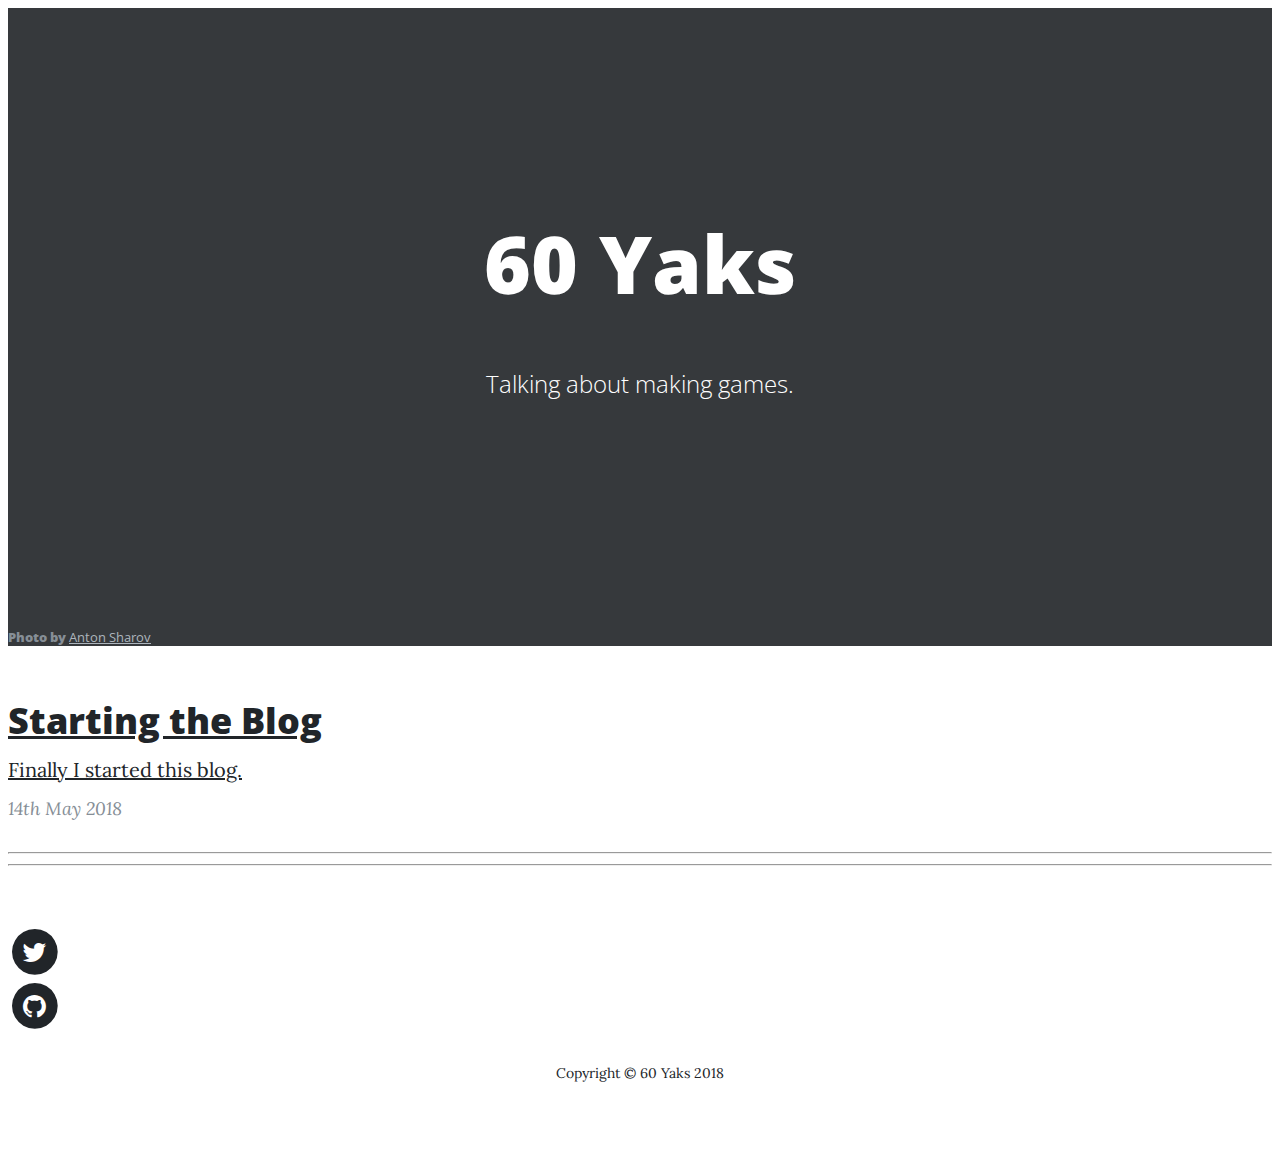
==== commit 8695a923: "Site updated: 2018-05-23 11:09:19" ====
--- a/archives/index.html
+++ b/archives/index.html
@@ -1,673 +1,176 @@
 <!DOCTYPE html>
+<html lang="en">
 
+  <head>
+    <meta charset="utf-8">
+    <meta name="viewport" content="width=device-width, initial-scale=1, shrink-to-fit=no">
 
-
-
-
-
-
-
-
-
-
-
-  
-
-
-<html class="theme-next gemini use-motion" lang="en">
-<head>
-  <meta charset="UTF-8"/>
-<meta http-equiv="X-UA-Compatible" content="IE=edge" />
-<meta name="viewport" content="width=device-width, initial-scale=1, maximum-scale=2"/>
-<meta name="theme-color" content="#222">
-
-
-
-
-
-
-
-
-
-
-
-
-<meta http-equiv="Cache-Control" content="no-transform" />
-<meta http-equiv="Cache-Control" content="no-siteapp" />
-
-
-
-
-
-
-
-
-
-
-
-
-
-
-
-
-
-
-
-
-
-
-<link href="/lib/font-awesome/css/font-awesome.min.css?v=4.6.2" rel="stylesheet" type="text/css" />
-
-<link href="/css/main.css?v=6.2.0" rel="stylesheet" type="text/css" />
-
-
-  <link rel="apple-touch-icon" sizes="180x180" href="/apple-touch-icon.png?v=6.2.0">
-
-
-  <link rel="icon" type="image/png" sizes="32x32" href="/favicon-32x32.png?v=6.2.0">
-
-
-  <link rel="icon" type="image/png" sizes="16x16" href="/favicon-16x16.png?v=6.2.0">
-
-
-  <link rel="mask-icon" href="/safari-pinned-tab.svg?v=6.2.0" color="#222">
-
-
-  <link rel="manifest" href="/site.manifest">
-
-
-  <meta name="msapplication-config" content="/browserconfig.xml" />
-
-
-
-
-
-
-
-<script type="text/javascript" id="hexo.configurations">
-  var NexT = window.NexT || {};
-  var CONFIG = {
-    root: '/',
-    scheme: 'Gemini',
-    version: '6.2.0',
-    sidebar: {"position":"left","display":"post","offset":12,"b2t":false,"scrollpercent":false,"onmobile":false},
-    fancybox: false,
-    fastclick: false,
-    lazyload: false,
-    tabs: true,
-    motion: {"enable":true,"async":false,"transition":{"post_block":"fadeIn","post_header":"slideDownIn","post_body":"slideDownIn","coll_header":"slideLeftIn","sidebar":"slideUpIn"}},
-    algolia: {
-      applicationID: '',
-      apiKey: '',
-      indexName: '',
-      hits: {"per_page":10},
-      labels: {"input_placeholder":"Search for Posts","hits_empty":"We didn't find any results for the search: ${query}","hits_stats":"${hits} results found in ${time} ms"}
-    }
-  };
-</script>
-
-
-  
-
-
-
-
-  <meta name="description" content="60 Yaks Per Second">
-<meta property="og:type" content="website">
-<meta property="og:title" content="60 Yaks">
-<meta property="og:url" content="http://60yaks.com/archives/index.html">
-<meta property="og:site_name" content="60 Yaks">
-<meta property="og:description" content="60 Yaks Per Second">
-<meta property="og:locale" content="en">
-<meta name="twitter:card" content="summary">
-<meta name="twitter:title" content="60 Yaks">
-<meta name="twitter:description" content="60 Yaks Per Second">
-
-
-
-
-
-
-  <link rel="canonical" href="http://60yaks.com/archives/"/>
-
-
-
-<script type="text/javascript" id="page.configurations">
-  CONFIG.page = {
-    sidebar: "",
-  };
-</script>
-
-  <title>Archive | 60 Yaks</title>
-  
-
-
-
-
-
-
-
-
-
-  <noscript>
-  <style type="text/css">
-    .use-motion .motion-element,
-    .use-motion .brand,
-    .use-motion .menu-item,
-    .sidebar-inner,
-    .use-motion .post-block,
-    .use-motion .pagination,
-    .use-motion .comments,
-    .use-motion .post-header,
-    .use-motion .post-body,
-    .use-motion .collection-title { opacity: initial; }
-
-    .use-motion .logo,
-    .use-motion .site-title,
-    .use-motion .site-subtitle {
-      opacity: initial;
-      top: initial;
-    }
-
-    .use-motion {
-      .logo-line-before i { left: initial; }
-      .logo-line-after i { right: initial; }
-    }
-  </style>
-</noscript>
-
-</head>
-
-<body itemscope itemtype="http://schema.org/WebPage" lang="en">
-
-  
-  
+    <!--Description-->
     
-  
-
-  <div class="container sidebar-position-left page-archive">
-    <div class="headband"></div>
-
-    <header id="header" class="header" itemscope itemtype="http://schema.org/WPHeader">
-      <div class="header-inner"><div class="site-brand-wrapper">
-  <div class="site-meta ">
+        <meta name="description" content="60 Yaks Per Second">
     
 
-    <div class="custom-logo-site-title">
-      <a href="/" class="brand" rel="start">
-        <span class="logo-line-before"><i></i></span>
-        <span class="site-title">60 Yaks</span>
-        <span class="logo-line-after"><i></i></span>
-      </a>
+    <!--Author-->
+    
+        <meta name="author" content="60 Yaks">
+    
+
+    <!-- Title -->
+    
+    <title>Archive_a - 60 Yaks</title>
+
+    <!-- Bootstrap core CSS -->
+    <link href="https://stackpath.bootstrapcdn.com/bootstrap/4.1.1/css/bootstrap.min.css" rel="stylesheet" integrity="sha384-WskhaSGFgHYWDcbwN70/dfYBj47jz9qbsMId/iRN3ewGhXQFZCSftd1LZCfmhktB" crossorigin="anonymous">
+
+    <!-- Custom fonts for this template -->
+    <link href="https://stackpath.bootstrapcdn.com/font-awesome/4.7.0/css/font-awesome.min.css" rel="stylesheet" integrity="sha384-wvfXpqpZZVQGK6TAh5PVlGOfQNHSoD2xbE+QkPxCAFlNEevoEH3Sl0sibVcOQVnN" crossorigin="anonymous">
+    <link href='https://fonts.googleapis.com/css?family=Lora:400,700,400italic,700italic' rel='stylesheet' type='text/css'>
+    <link href='https://fonts.googleapis.com/css?family=Open+Sans:300italic,400italic,600italic,700italic,800italic,400,300,600,700,800' rel='stylesheet' type='text/css'>
+
+    <!-- Custom styles for this template -->
+    <link href="/css/theme.css" rel="stylesheet">
+  <link rel="stylesheet" href="/css/prism-xonokai.css" type="text/css">
+<link rel="stylesheet" href="/css/prism-line-numbers.css" type="text/css"></head>
+
+  <body>
+
+    <!-- Navigation -->
+    <nav class="navbar navbar-expand-lg navbar-light fixed-top" id="mainNav">
+  <div class="container">
+    <a class="navbar-brand" href="/">60 Yaks per Second</a>
+    <button class="navbar-toggler navbar-toggler-right" type="button" data-toggle="collapse" data-target="#navbarResponsive" aria-controls="navbarResponsive" aria-expanded="false" aria-label="Toggle navigation">
+      Menu
+      <i class="fa fa-bars"></i>
+    </button>
+    <div class="collapse navbar-collapse" id="navbarResponsive">
+      <ul class="navbar-nav ml-auto">
+        
+        <li class="nav-item">
+          <a class="nav-link" href="/">
+            
+              Home
+            
+          </a>
+        </li>
+        
+        <li class="nav-item">
+          <a class="nav-link" href="/tags">
+            
+              Tags
+            
+          </a>
+        </li>
+        
+        <li class="nav-item">
+          <a class="nav-link" href="/categories">
+            
+              Categories
+            
+          </a>
+        </li>
+        
+      </ul>
     </div>
-    
   </div>
-
-  <div class="site-nav-toggle">
-    <button aria-label="Toggle navigation bar">
-      <span class="btn-bar"></span>
-      <span class="btn-bar"></span>
-      <span class="btn-bar"></span>
-    </button>
-  </div>
-</div>
-
-
-
-<nav class="site-nav">
-  
-    <ul id="menu" class="menu">
-      
-        
-        
-        
-          
-          <li class="menu-item menu-item-home">
-    <a href="/" rel="section">
-      <i class="menu-item-icon fa fa-fw fa-home"></i> <br />Home</a>
-  </li>
-        
-        
-        
-          
-          <li class="menu-item menu-item-tags">
-    <a href="/tags/" rel="section">
-      <i class="menu-item-icon fa fa-fw fa-tags"></i> <br />Tags</a>
-  </li>
-        
-        
-        
-          
-          <li class="menu-item menu-item-categories">
-    <a href="/categories/" rel="section">
-      <i class="menu-item-icon fa fa-fw fa-th"></i> <br />Categories</a>
-  </li>
-        
-        
-        
-          
-          <li class="menu-item menu-item-archives menu-item-active">
-    <a href="/archives/" rel="section">
-      <i class="menu-item-icon fa fa-fw fa-archive"></i> <br />Archives</a>
-  </li>
-
-      
-      
-    </ul>
-  
-
-  
-
-  
 </nav>
-
-
-
-  
-
-
-
-</div>
-    </header>
 
     
 
 
-    <main id="main" class="main">
-      <div class="main-inner">
-        <div class="content-wrap">
+<!-- Page Header -->
+<header class="masthead" style="background-image: linear-gradient(rgba(0, 0, 0, 0.6), rgba(0, 0, 0, 0.6)), url(https://source.unsplash.com/oKlzAqzWyrc/undefined)">
+  <div class="container">
+    <div class="row">
+      <div class="col-lg-8 col-md-10 mx-auto">
+        <div class="site-heading">
+          <h1>60 Yaks</h1>
+          <span class="subheading">Talking about making games.</span>
+        </div>
+      </div>
+      <div class="col-lg-12 col-md-12">
+  <div class="unsplash-credit float-right">
+    <h6>Photo by <a target="_blank" href="https://unsplash.com/photos/oKlzAqzWyrc">Anton Sharov</a></h6>
+  </div>
+</div>
+    </div>
+  </div>
+</header>
+
+<!-- Main Content -->
+<div class="container">
+  <div class="row">
+    <div class="col-lg-8 col-md-10 mx-auto">
+      
+      <div class="post-preview">
+        <a href="/uncategorized/Starting-the-Blog/">
+          <h2 class="post-title">Starting the Blog</h2>
           
-            
-
-    
-    
-      
-      
-    
-      
-      
-    
-      
-      
-    
-      
-      
-    
-    
-
-  
+          <div class="post-subtitle"><p>Finally I started this blog.</p></div>
+          
+        </a>
+        <p class="post-meta">
+          14th May 2018
+          
 
 
           
-          <div id="content" class="content">
-            
 
-  
-  
-  
-  <div class="post-block archive">
-    <div id="posts" class="posts-collapse">
-      <span class="archive-move-on"></span>
 
+        </p>
+      </div>
+      <hr>
       
-      <span class="archive-page-counter">
+
+      <!-- Pager -->
+      <div class="clearfix">
         
         
-        
-          
-        
-        Um..! 1 post. Keep on posting.
-      </span>
-      
-
-      
-
-        
-        
-        
-
-        
-          
-          <div class="collection-title">
-            <h1 class="archive-year" id="archive-year-2018">2018</h1>
-          </div>
-        
-        
-
-        
-
-  <article class="post post-type-normal" itemscope itemtype="http://schema.org/Article">
-    <header class="post-header">
-
-      <h2 class="post-title">
-        
-            <a class="post-title-link" href="/20180514/Starting-the-Blog/" itemprop="url">
-              
-                <span itemprop="name">Starting the Blog</span>
-              
-            </a>
-        
-      </h2>
-
-      <div class="post-meta">
-        <time class="post-time" itemprop="dateCreated"
-              datetime="2018-05-14T00:00:00+08:00"
-              content="2018-05-14" >
-          05-14
-        </time>
       </div>
-
-    </header>
-  </article>
-
-
-
-      
-
     </div>
   </div>
-  
-  
-  
+</div>
 
-  
+    <hr>
 
-
-
-          </div>
+    <!-- Footer -->
+    <footer>
+  <div class="container">
+    <div class="row">
+      <div class="col-lg-8 col-md-10 mx-auto">
+        <ul class="list-inline text-center">
           
-
-        </div>
-        
+          <li class="list-inline-item">
+            <a target="_blank" href="https://twitter.com/60yaks">
+              <span class="fa-stack fa-lg">
+                <i class="fa fa-circle fa-stack-2x"></i>
+                <i class="fa fa-twitter fa-stack-1x fa-inverse"></i>
+              </span>
+            </a>
+          </li>
           
-  
-  <div class="sidebar-toggle">
-    <div class="sidebar-toggle-line-wrap">
-      <span class="sidebar-toggle-line sidebar-toggle-line-first"></span>
-      <span class="sidebar-toggle-line sidebar-toggle-line-middle"></span>
-      <span class="sidebar-toggle-line sidebar-toggle-line-last"></span>
+          <li class="list-inline-item">
+            <a target="_blank" href="https://github.com/60yaks">
+              <span class="fa-stack fa-lg">
+                <i class="fa fa-circle fa-stack-2x"></i>
+                <i class="fa fa-github fa-stack-1x fa-inverse"></i>
+              </span>
+            </a>
+          </li>
+          
+        </ul>
+        <p class="copyright text-muted">Copyright &copy; 60 Yaks 2018</p>
+      </div>
     </div>
   </div>
+</footer>
 
-  <aside id="sidebar" class="sidebar">
-    
-    <div class="sidebar-inner">
+    <!-- Bootstrap core JavaScript -->
+    <script src="https://code.jquery.com/jquery-3.3.1.min.js" integrity="sha256-FgpCb/KJQlLNfOu91ta32o/NMZxltwRo8QtmkMRdAu8=" crossorigin="anonymous"></script>
+    <script src="https://stackpath.bootstrapcdn.com/bootstrap/4.1.1/js/bootstrap.bundle.min.js" integrity="sha384-u/bQvRA/1bobcXlcEYpsEdFVK/vJs3+T+nXLsBYJthmdBuavHvAW6UsmqO2Gd/F9" crossorigin="anonymous"></script>
 
-      
+    <!-- Custom scripts for this template -->
+    <script src="/js/theme.js"></script>
 
-      
+  </body>
 
-      <section class="site-overview-wrap sidebar-panel sidebar-panel-active">
-        <div class="site-overview">
-          <div class="site-author motion-element" itemprop="author" itemscope itemtype="http://schema.org/Person">
-            
-              <img class="site-author-image" itemprop="image"
-                src="/images/avatar.png"
-                alt="60 Yaks" />
-            
-              <p class="site-author-name" itemprop="name">60 Yaks</p>
-              <p class="site-description motion-element" itemprop="description">60 Yaks Per Second</p>
-          </div>
-
-          
-            <nav class="site-state motion-element">
-              
-                <div class="site-state-item site-state-posts">
-                
-                  <a href="/archives/">
-                
-                    <span class="site-state-item-count">1</span>
-                    <span class="site-state-item-name">posts</span>
-                  </a>
-                </div>
-              
-
-              
-
-              
-            </nav>
-          
-
-          
-
-          
-            <div class="links-of-author motion-element">
-              
-                <span class="links-of-author-item">
-                  <a href="https://github.com/60yaks" target="_blank" title="GitHub"><i class="fa fa-fw fa-github"></i>GitHub</a>
-                  
-                </span>
-              
-                <span class="links-of-author-item">
-                  <a href="https://twitter.com/60yaks" target="_blank" title="Twitter"><i class="fa fa-fw fa-twitter"></i>Twitter</a>
-                  
-                </span>
-              
-            </div>
-          
-
-          
-          
-
-          
-          
-
-          
-            
-          
-          
-
-        </div>
-      </section>
-
-      
-
-      
-
-    </div>
-  </aside>
-
-
-        
-      </div>
-    </main>
-
-    <footer id="footer" class="footer">
-      <div class="footer-inner">
-        <div class="copyright">&copy; <span itemprop="copyrightYear">2018</span>
-  <span class="with-love" id="animate">
-    <i class="fa fa-user"></i>
-  </span>
-  <span class="author" itemprop="copyrightHolder">60 Yaks</span>
-
-  
-
-  
-</div>
-
-
-
-
-  <div class="powered-by">Powered by <a class="theme-link" target="_blank" href="https://hexo.io">Hexo</a> v3.7.1</div>
-
-
-
-  <span class="post-meta-divider">|</span>
-
-
-
-  <div class="theme-info">Theme &mdash; <a class="theme-link" target="_blank" href="https://github.com/theme-next/hexo-theme-next">NexT.Gemini</a> v6.2.0</div>
-
-
-
-
-        
-
-
-
-
-
-
-
-
-        
-      </div>
-    </footer>
-
-    
-      <div class="back-to-top">
-        <i class="fa fa-arrow-up"></i>
-        
-      </div>
-    
-
-    
-
-  </div>
-
-  
-
-<script type="text/javascript">
-  if (Object.prototype.toString.call(window.Promise) !== '[object Function]') {
-    window.Promise = null;
-  }
-</script>
-
-
-
-
-
-
-
-
-
-
-
-
-
-
-
-
-
-
-
-
-
-
-
-
-
-
-  
-  
-    <script type="text/javascript" src="/lib/jquery/index.js?v=2.1.3"></script>
-  
-
-  
-  
-    <script type="text/javascript" src="/lib/velocity/velocity.min.js?v=1.2.1"></script>
-  
-
-  
-  
-    <script type="text/javascript" src="/lib/velocity/velocity.ui.min.js?v=1.2.1"></script>
-  
-
-
-  
-
-
-  <script type="text/javascript" src="/js/src/utils.js?v=6.2.0"></script>
-
-  <script type="text/javascript" src="/js/src/motion.js?v=6.2.0"></script>
-
-
-
-  
-  
-
-
-  <script type="text/javascript" src="/js/src/affix.js?v=6.2.0"></script>
-
-  <script type="text/javascript" src="/js/src/schemes/pisces.js?v=6.2.0"></script>
-
-
-
-  
-
-  
-
-
-  <script type="text/javascript" src="/js/src/bootstrap.js?v=6.2.0"></script>
-
-
-
-  
-
-
-
-	
-
-
-
-
-
-  
-
-
-
-
-
-  
-
-
-
-
-
-
-<!-- LOCAL: You can save these files to your site and update links -->
-    
-        
-        <link rel="stylesheet" href="https://aimingoo.github.io/gitmint/style/default.css">
-        <script src="https://aimingoo.github.io/gitmint/dist/gitmint.browser.js"></script>
-    
-<!-- END LOCAL -->
-
-    
-
-    
-
-
-
-
-
-
-  
-
-
-
-
-
-  
-
-  
-
-  
-
-  
-
-  
-  
-
-  
-
-  
-
-  
-
-  
-
-  
-
-</body>
-</html>
+</html>--- a/css/theme.css
+++ b/css/theme.css
@@ -0,0 +1,430 @@
+body {
+  font-size: 20px;
+  color: #212529;
+  font-family: 'Lora', 'Times New Roman', serif;
+}
+
+p {
+  line-height: 1.5;
+  margin: 30px 0;
+}
+
+p a {
+  text-decoration: underline;
+}
+
+h1,
+h2,
+h3,
+h4,
+h5,
+h6 {
+  font-weight: 800;
+  font-family: 'Open Sans', 'Helvetica Neue', Helvetica, Arial, sans-serif;
+}
+
+a {
+  color: #212529;
+  -webkit-transition: all 0.2s;
+  -moz-transition: all 0.2s;
+  transition: all 0.2s;
+}
+
+a:focus, a:hover {
+  color: #6f42c1;
+}
+
+blockquote {
+  font-style: italic;
+  color: #868e96;
+}
+
+.section-heading {
+  font-size: 36px;
+  font-weight: 700;
+  margin-top: 60px;
+}
+
+.caption {
+  font-size: 14px;
+  font-style: italic;
+  display: block;
+  margin: 0;
+  padding: 10px;
+  text-align: center;
+  border-bottom-right-radius: 5px;
+  border-bottom-left-radius: 5px;
+}
+
+::-moz-selection {
+  color: #fff;
+  background: #6f42c1;
+  text-shadow: none;
+}
+
+::selection {
+  color: #fff;
+  background: #6f42c1;
+  text-shadow: none;
+}
+
+img::selection {
+  color: #fff;
+  background: transparent;
+}
+
+img::-moz-selection {
+  color: #fff;
+  background: transparent;
+}
+
+#mainNav {
+  position: absolute;
+  border-bottom: 1px solid #e9ecef;
+  background-color: white;
+  font-family: 'Open Sans', 'Helvetica Neue', Helvetica, Arial, sans-serif;
+}
+
+#mainNav .navbar-brand {
+  font-weight: 800;
+  color: #343a40;
+}
+
+#mainNav .navbar-toggler {
+  font-size: 12px;
+  font-weight: 800;
+  padding: 13px;
+  text-transform: uppercase;
+  color: #343a40;
+}
+
+#mainNav .navbar-nav > li.nav-item > a {
+  font-size: 12px;
+  font-weight: 800;
+  letter-spacing: 1px;
+  text-transform: uppercase;
+}
+
+@media only screen and (min-width: 992px) {
+  #mainNav {
+    border-bottom: 1px solid transparent;
+    background: transparent;
+  }
+  #mainNav .navbar-brand {
+    padding: 10px 20px;
+    color: #fff;
+  }
+  #mainNav .navbar-brand:focus, #mainNav .navbar-brand:hover {
+    color: rgba(255, 255, 255, 0.8);
+  }
+  #mainNav .navbar-nav > li.nav-item > a {
+    padding: 10px 20px;
+    color: #fff;
+  }
+  #mainNav .navbar-nav > li.nav-item > a:focus, #mainNav .navbar-nav > li.nav-item > a:hover {
+    color: rgba(255, 255, 255, 0.8);
+  }
+}
+
+@media only screen and (min-width: 992px) {
+  #mainNav {
+    -webkit-transition: background-color 0.2s;
+    -moz-transition: background-color 0.2s;
+    transition: background-color 0.2s;
+    /* Force Hardware Acceleration in WebKit */
+    -webkit-transform: translate3d(0, 0, 0);
+    -moz-transform: translate3d(0, 0, 0);
+    -ms-transform: translate3d(0, 0, 0);
+    -o-transform: translate3d(0, 0, 0);
+    transform: translate3d(0, 0, 0);
+    -webkit-backface-visibility: hidden;
+  }
+  #mainNav.is-fixed {
+    /* when the user scrolls down, we hide the header right above the viewport */
+    position: fixed;
+    top: -67px;
+    -webkit-transition: -webkit-transform 0.2s;
+    -moz-transition: -moz-transform 0.2s;
+    transition: transform 0.2s;
+    border-bottom: 1px solid white;
+    background-color: rgba(255, 255, 255, 0.9);
+  }
+  #mainNav.is-fixed .navbar-brand {
+    color: #212529;
+  }
+  #mainNav.is-fixed .navbar-brand:focus, #mainNav.is-fixed .navbar-brand:hover {
+    color: #6f42c1;
+  }
+  #mainNav.is-fixed .navbar-nav > li.nav-item > a {
+    color: #212529;
+  }
+  #mainNav.is-fixed .navbar-nav > li.nav-item > a:focus, #mainNav.is-fixed .navbar-nav > li.nav-item > a:hover {
+    color: #6f42c1;
+  }
+  #mainNav.is-visible {
+    /* if the user changes the scrolling direction, we show the header */
+    -webkit-transform: translate3d(0, 100%, 0);
+    -moz-transform: translate3d(0, 100%, 0);
+    -ms-transform: translate3d(0, 100%, 0);
+    -o-transform: translate3d(0, 100%, 0);
+    transform: translate3d(0, 100%, 0);
+  }
+}
+
+header.masthead {
+  margin-bottom: 50px;
+  background: no-repeat center center;
+  background-color: #868e96;
+  background-attachment: scroll;
+  position: relative;
+  -webkit-background-size: cover;
+  -moz-background-size: cover;
+  -o-background-size: cover;
+  background-size: cover;
+}
+
+header.masthead .page-heading,
+header.masthead .post-heading,
+header.masthead .site-heading {
+  padding: 200px 0 150px;
+  color: white;
+}
+
+@media only screen and (min-width: 768px) {
+  header.masthead .page-heading,
+  header.masthead .post-heading,
+  header.masthead .site-heading {
+    padding: 200px 0;
+  }
+}
+
+header.masthead .page-heading,
+header.masthead .site-heading {
+  text-align: center;
+}
+
+header.masthead .page-heading h1,
+header.masthead .site-heading h1 {
+  font-size: 50px;
+  margin-top: 0;
+}
+
+header.masthead .page-heading .subheading,
+header.masthead .site-heading .subheading {
+  font-size: 24px;
+  font-weight: 300;
+  line-height: 1.1;
+  display: block;
+  margin: 10px 0 0;
+  font-family: 'Open Sans', 'Helvetica Neue', Helvetica, Arial, sans-serif;
+}
+
+@media only screen and (min-width: 768px) {
+  header.masthead .page-heading h1,
+  header.masthead .site-heading h1 {
+    font-size: 80px;
+  }
+}
+
+header.masthead .post-heading h1 {
+  font-size: 35px;
+}
+
+header.masthead .post-heading .meta,
+header.masthead .post-heading .subheading {
+  line-height: 1.1;
+  display: block;
+}
+
+header.masthead .post-heading .subheading {
+  font-size: 24px;
+  font-weight: 600;
+  margin: 10px 0 30px;
+  font-family: 'Open Sans', 'Helvetica Neue', Helvetica, Arial, sans-serif;
+}
+
+header.masthead .post-heading .meta {
+  font-size: 20px;
+  font-weight: 300;
+  font-style: italic;
+  font-family: 'Lora', 'Times New Roman', serif;
+}
+
+header.masthead .post-heading .meta a {
+  color: #fff;
+}
+
+@media only screen and (min-width: 768px) {
+  header.masthead .post-heading h1 {
+    font-size: 55px;
+  }
+  header.masthead .post-heading .subheading {
+    font-size: 30px;
+  }
+}
+
+header.masthead .unsplash-credit h6 {
+  color: #868e96;
+}
+
+header.masthead .unsplash-credit a {
+  -webkit-transition: all 0.2s;
+  -moz-transition: all 0.2s;
+  transition: all 0.2s;
+  color: #adb5bd;
+  font-weight: 400;
+}
+
+header.masthead .unsplash-credit a:focus, header.masthead .unsplash-credit a:hover {
+  color: #6f42c1;
+}
+
+.post-preview > a {
+  color: #212529;
+}
+
+.post-preview > a:focus, .post-preview > a:hover {
+  text-decoration: none;
+  color: #6f42c1;
+}
+
+.post-preview > a > .post-title {
+  font-size: 30px;
+  margin-top: 30px;
+  margin-bottom: 10px;
+}
+
+.post-preview > a > .post-subtitle {
+  font-weight: 300;
+  margin: 0 0 10px;
+}
+
+.post-preview > a > .post-subtitle > p {
+  margin: 0;
+}
+
+.post-preview > .post-meta {
+  font-size: 18px;
+  font-style: italic;
+  margin-top: 0;
+  color: #868e96;
+}
+
+.post-preview > .post-meta > a {
+  text-decoration: none;
+  color: #212529;
+}
+
+.post-preview > .post-meta > a:focus, .post-preview > .post-meta > a:hover {
+  text-decoration: underline;
+  color: #6f42c1;
+}
+
+@media only screen and (min-width: 768px) {
+  .post-preview > a > .post-title {
+    font-size: 36px;
+  }
+}
+
+.floating-label-form-group {
+  font-size: 14px;
+  position: relative;
+  margin-bottom: 0;
+  padding-bottom: 0.5em;
+  border-bottom: 1px solid #dee2e6;
+}
+
+.floating-label-form-group input,
+.floating-label-form-group textarea {
+  font-size: 1.5em;
+  position: relative;
+  z-index: 1;
+  padding: 0;
+  resize: none;
+  border: none;
+  border-radius: 0;
+  background: none;
+  box-shadow: none !important;
+  font-family: 'Lora', 'Times New Roman', serif;
+}
+
+.floating-label-form-group input::-webkit-input-placeholder,
+.floating-label-form-group textarea::-webkit-input-placeholder {
+  color: #868e96;
+  font-family: 'Lora', 'Times New Roman', serif;
+}
+
+.floating-label-form-group label {
+  font-size: 0.85em;
+  line-height: 1.764705882em;
+  position: relative;
+  z-index: 0;
+  top: 2em;
+  display: block;
+  margin: 0;
+  -webkit-transition: top 0.3s ease, opacity 0.3s ease;
+  -moz-transition: top 0.3s ease, opacity 0.3s ease;
+  -ms-transition: top 0.3s ease, opacity 0.3s ease;
+  transition: top 0.3s ease, opacity 0.3s ease;
+  vertical-align: middle;
+  vertical-align: baseline;
+  opacity: 0;
+}
+
+.floating-label-form-group .help-block {
+  margin: 15px 0;
+}
+
+.floating-label-form-group-with-value label {
+  top: 0;
+  opacity: 1;
+}
+
+.floating-label-form-group-with-focus label {
+  color: #6f42c1;
+}
+
+form .form-group:first-child .floating-label-form-group {
+  border-top: 1px solid #dee2e6;
+}
+
+footer {
+  padding: 50px 0 65px;
+}
+
+footer .list-inline {
+  margin: 0;
+  padding: 0;
+}
+
+footer .copyright {
+  font-size: 14px;
+  margin-bottom: 0;
+  text-align: center;
+}
+
+.btn {
+  font-size: 14px;
+  font-weight: 800;
+  padding: 15px 25px;
+  letter-spacing: 1px;
+  text-transform: uppercase;
+  border-radius: 0;
+  font-family: 'Open Sans', 'Helvetica Neue', Helvetica, Arial, sans-serif;
+}
+
+.btn-primary {
+  background-color: #6f42c1;
+  border-color: #6f42c1;
+}
+
+.btn-primary:hover, .btn-primary:focus, .btn-primary:active {
+  color: #fff;
+  background-color: #5e37a6 !important;
+  border-color: #5e37a6 !important;
+}
+
+.btn-lg {
+  font-size: 16px;
+  padding: 25px 35px;
+}
--- a/css/prism-xonokai.css
+++ b/css/prism-xonokai.css
@@ -0,0 +1,164 @@
+/**
+* xonokai theme for JavaScript, CSS and HTML
+* based on: https://github.com/MoOx/sass-prism-theme-base by Maxime Thirouin ~ MoOx --> http://moox.fr/ , which is Loosely based on Monokai textmate theme by http://www.monokai.nl/
+* license: MIT; http://moox.mit-license.org/
+*/
+code[class*="language-"],
+pre[class*="language-"] {
+    -moz-tab-size: 2;
+    -o-tab-size: 2;
+    tab-size: 2;
+    -webkit-hyphens: none;
+    -moz-hyphens: none;
+    -ms-hyphens: none;
+    hyphens: none;
+    white-space: pre;
+    white-space: pre-wrap;
+    word-wrap: normal;
+    font-family: Menlo, Monaco, "Courier New", monospace;
+    font-size: 14px;
+    color: #76d9e6;
+    text-shadow: none;
+}
+pre[class*="language-"],
+:not(pre)>code[class*="language-"] {
+    background: #2a2a2a;
+}
+pre[class*="language-"] {
+    padding: 15px;
+    border-radius: 4px;
+    border: 1px solid #e1e1e8;
+    overflow: auto;
+}
+
+pre[class*="language-"] {
+    position: relative;
+}
+pre[class*="language-"] code {
+    white-space: pre;
+    display: block;
+}
+
+:not(pre)>code[class*="language-"] {
+    padding: 0.15em 0.2em 0.05em;
+    border-radius: .3em;
+    border: 0.13em solid #7a6652;
+    box-shadow: 1px 1px 0.3em -0.1em #000 inset;
+}
+.token.namespace {
+    opacity: .7;
+}
+.token.comment,
+.token.prolog,
+.token.doctype,
+.token.cdata {
+    color: #6f705e;
+}
+.token.operator,
+.token.boolean,
+.token.number {
+    color: #a77afe;
+}
+.token.attr-name,
+.token.string {
+    color: #e6d06c;
+}
+.token.entity,
+.token.url,
+.language-css .token.string,
+.style .token.string {
+    color: #e6d06c;
+}
+.token.selector,
+.token.inserted {
+    color: #a6e22d;
+}
+.token.atrule,
+.token.attr-value,
+.token.keyword,
+.token.important,
+.token.deleted {
+    color: #ef3b7d;
+}
+.token.regex,
+.token.statement {
+    color: #76d9e6;
+}
+.token.placeholder,
+.token.variable {
+    color: #fff;
+}
+.token.important,
+.token.statement,
+.token.bold {
+    font-weight: bold;
+}
+.token.punctuation {
+    color: #bebec5;
+}
+.token.entity {
+    cursor: help;
+}
+.token.italic {
+    font-style: italic;
+}
+
+code.language-markup {
+    color: #f9f9f9;
+}
+code.language-markup .token.tag {
+    color: #ef3b7d;
+}
+code.language-markup .token.attr-name {
+    color: #a6e22d;
+}
+code.language-markup .token.attr-value {
+    color: #e6d06c;
+}
+code.language-markup .token.style,
+code.language-markup .token.script {
+    color: #76d9e6;
+}
+code.language-markup .token.script .token.keyword {
+    color: #76d9e6;
+}
+
+/* Line highlight plugin */
+pre[class*="language-"][data-line] {
+    position: relative;
+    padding: 1em 0 1em 3em;
+}
+pre[data-line] .line-highlight {
+    position: absolute;
+    left: 0;
+    right: 0;
+    padding: 0;
+    margin-top: 1em;
+    background: rgba(255, 255, 255, 0.08);
+    pointer-events: none;
+    line-height: inherit;
+    white-space: pre;
+}
+pre[data-line] .line-highlight:before,
+pre[data-line] .line-highlight[data-end]:after {
+    content: attr(data-start);
+    position: absolute;
+    top: .4em;
+    left: .6em;
+    min-width: 1em;
+    padding: 0.2em 0.5em;
+    background-color: rgba(255, 255, 255, 0.4);
+    color: black;
+    font: bold 65%/1 sans-serif;
+    height: 1em;
+    line-height: 1em;
+    text-align: center;
+    border-radius: 999px;
+    text-shadow: none;
+    box-shadow: 0 1px 1px rgba(255, 255, 255, 0.7);
+}
+pre[data-line] .line-highlight[data-end]:after {
+    content: attr(data-end);
+    top: auto;
+    bottom: .4em;
+}--- a/css/prism-line-numbers.css
+++ b/css/prism-line-numbers.css
@@ -0,0 +1,41 @@
+pre.line-numbers {
+	position: relative;
+	padding-left: 3.8em;
+	counter-reset: linenumber;
+}
+
+pre.line-numbers > code {
+	position: relative;
+    white-space: inherit;
+}
+
+.line-numbers .line-numbers-rows {
+	position: absolute;
+	pointer-events: none;
+	top: 0;
+	font-size: 100%;
+	left: -3.8em;
+	width: 3em; /* works for line-numbers below 1000 lines */
+	letter-spacing: -1px;
+	border-right: 1px solid #999;
+
+	-webkit-user-select: none;
+	-moz-user-select: none;
+	-ms-user-select: none;
+	user-select: none;
+
+}
+
+	.line-numbers-rows > span {
+		pointer-events: none;
+		display: block;
+		counter-increment: linenumber;
+	}
+
+		.line-numbers-rows > span:before {
+			content: counter(linenumber);
+			color: #999;
+			display: block;
+			padding-right: 0.8em;
+			text-align: right;
+		}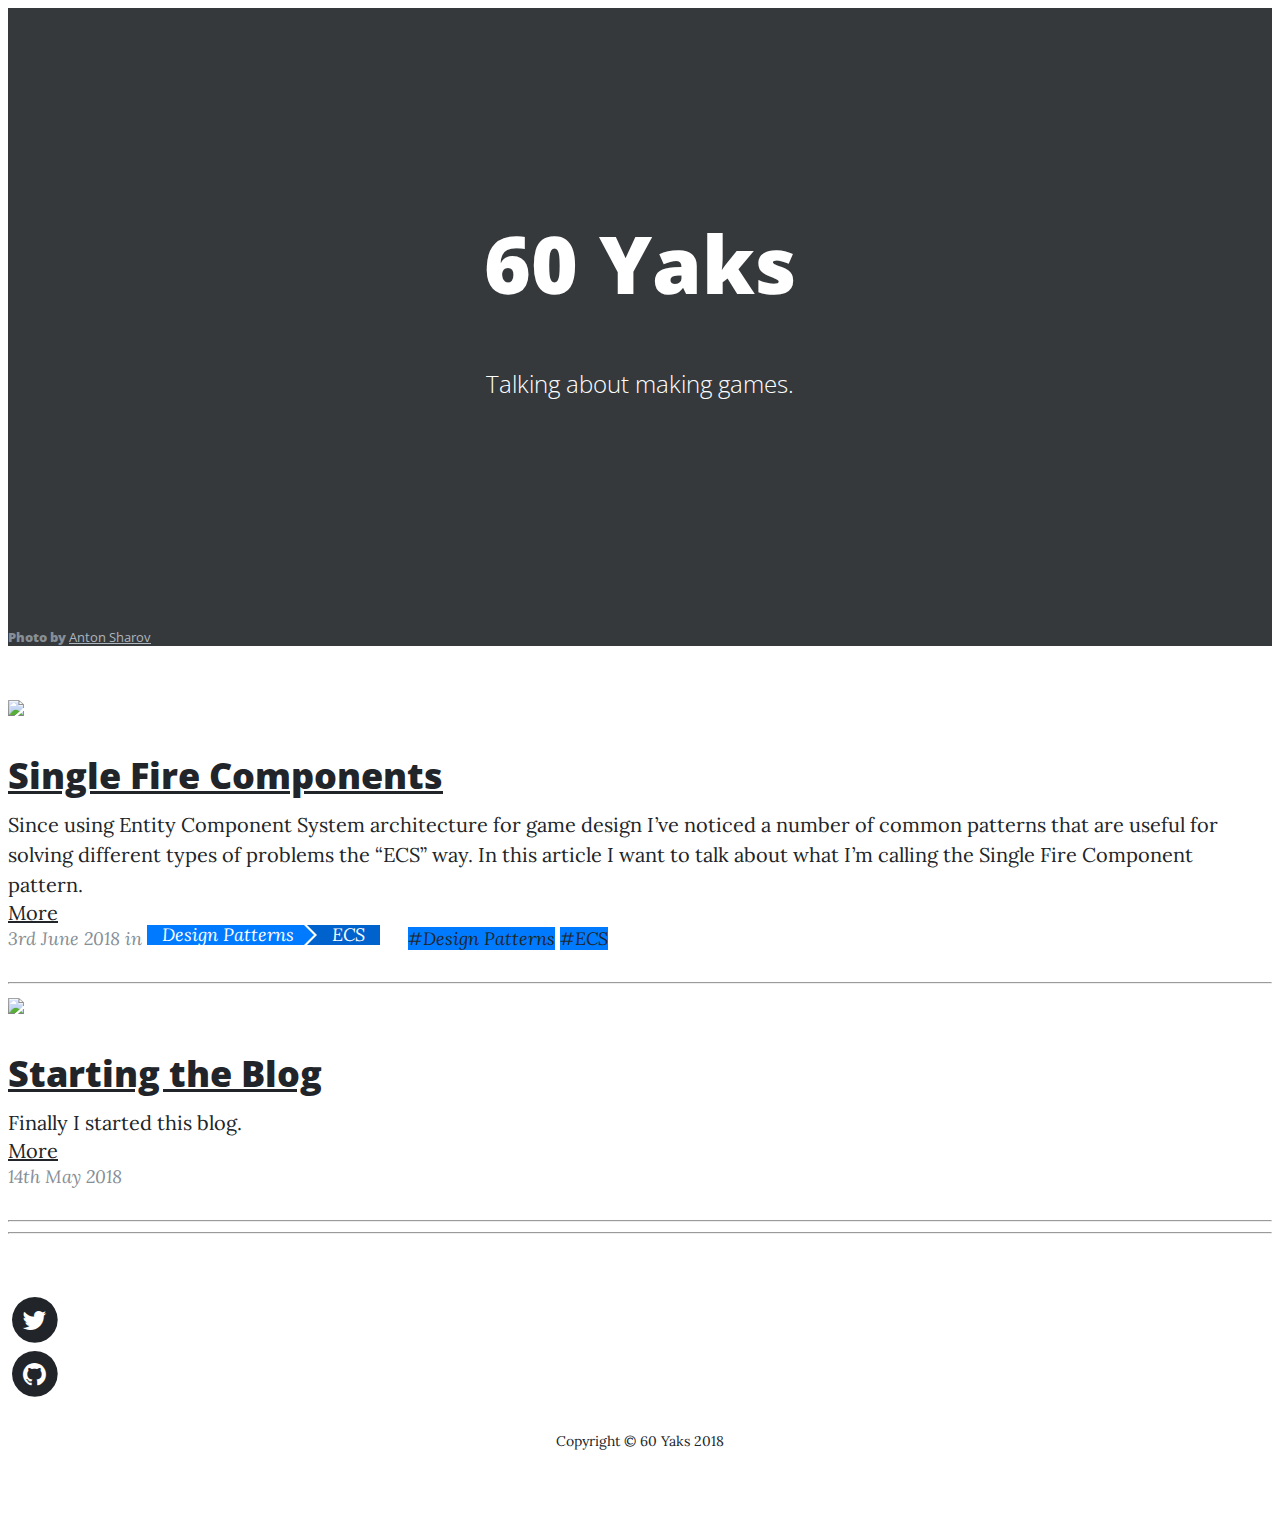
==== commit 38fe5346: "Site updated: 2018-06-03 17:21:07" ====
--- a/archives/index.html
+++ b/archives/index.html
@@ -1,176 +1 @@
-<!DOCTYPE html>
-<html lang="en">
-
-  <head>
-    <meta charset="utf-8">
-    <meta name="viewport" content="width=device-width, initial-scale=1, shrink-to-fit=no">
-
-    <!--Description-->
-    
-        <meta name="description" content="60 Yaks Per Second">
-    
-
-    <!--Author-->
-    
-        <meta name="author" content="60 Yaks">
-    
-
-    <!-- Title -->
-    
-    <title>Archive_a - 60 Yaks</title>
-
-    <!-- Bootstrap core CSS -->
-    <link href="https://stackpath.bootstrapcdn.com/bootstrap/4.1.1/css/bootstrap.min.css" rel="stylesheet" integrity="sha384-WskhaSGFgHYWDcbwN70/dfYBj47jz9qbsMId/iRN3ewGhXQFZCSftd1LZCfmhktB" crossorigin="anonymous">
-
-    <!-- Custom fonts for this template -->
-    <link href="https://stackpath.bootstrapcdn.com/font-awesome/4.7.0/css/font-awesome.min.css" rel="stylesheet" integrity="sha384-wvfXpqpZZVQGK6TAh5PVlGOfQNHSoD2xbE+QkPxCAFlNEevoEH3Sl0sibVcOQVnN" crossorigin="anonymous">
-    <link href='https://fonts.googleapis.com/css?family=Lora:400,700,400italic,700italic' rel='stylesheet' type='text/css'>
-    <link href='https://fonts.googleapis.com/css?family=Open+Sans:300italic,400italic,600italic,700italic,800italic,400,300,600,700,800' rel='stylesheet' type='text/css'>
-
-    <!-- Custom styles for this template -->
-    <link href="/css/theme.css" rel="stylesheet">
-  <link rel="stylesheet" href="/css/prism-xonokai.css" type="text/css">
-<link rel="stylesheet" href="/css/prism-line-numbers.css" type="text/css"></head>
-
-  <body>
-
-    <!-- Navigation -->
-    <nav class="navbar navbar-expand-lg navbar-light fixed-top" id="mainNav">
-  <div class="container">
-    <a class="navbar-brand" href="/">60 Yaks per Second</a>
-    <button class="navbar-toggler navbar-toggler-right" type="button" data-toggle="collapse" data-target="#navbarResponsive" aria-controls="navbarResponsive" aria-expanded="false" aria-label="Toggle navigation">
-      Menu
-      <i class="fa fa-bars"></i>
-    </button>
-    <div class="collapse navbar-collapse" id="navbarResponsive">
-      <ul class="navbar-nav ml-auto">
-        
-        <li class="nav-item">
-          <a class="nav-link" href="/">
-            
-              Home
-            
-          </a>
-        </li>
-        
-        <li class="nav-item">
-          <a class="nav-link" href="/tags">
-            
-              Tags
-            
-          </a>
-        </li>
-        
-        <li class="nav-item">
-          <a class="nav-link" href="/categories">
-            
-              Categories
-            
-          </a>
-        </li>
-        
-      </ul>
-    </div>
-  </div>
-</nav>
-
-    
-
-
-<!-- Page Header -->
-<header class="masthead" style="background-image: linear-gradient(rgba(0, 0, 0, 0.6), rgba(0, 0, 0, 0.6)), url(https://source.unsplash.com/oKlzAqzWyrc/undefined)">
-  <div class="container">
-    <div class="row">
-      <div class="col-lg-8 col-md-10 mx-auto">
-        <div class="site-heading">
-          <h1>60 Yaks</h1>
-          <span class="subheading">Talking about making games.</span>
-        </div>
-      </div>
-      <div class="col-lg-12 col-md-12">
-  <div class="unsplash-credit float-right">
-    <h6>Photo by <a target="_blank" href="https://unsplash.com/photos/oKlzAqzWyrc">Anton Sharov</a></h6>
-  </div>
-</div>
-    </div>
-  </div>
-</header>
-
-<!-- Main Content -->
-<div class="container">
-  <div class="row">
-    <div class="col-lg-8 col-md-10 mx-auto">
-      
-      <div class="post-preview">
-        <a href="/uncategorized/Starting-the-Blog/">
-          <h2 class="post-title">Starting the Blog</h2>
-          
-          <div class="post-subtitle"><p>Finally I started this blog.</p></div>
-          
-        </a>
-        <p class="post-meta">
-          14th May 2018
-          
-
-
-          
-
-
-        </p>
-      </div>
-      <hr>
-      
-
-      <!-- Pager -->
-      <div class="clearfix">
-        
-        
-      </div>
-    </div>
-  </div>
-</div>
-
-    <hr>
-
-    <!-- Footer -->
-    <footer>
-  <div class="container">
-    <div class="row">
-      <div class="col-lg-8 col-md-10 mx-auto">
-        <ul class="list-inline text-center">
-          
-          <li class="list-inline-item">
-            <a target="_blank" href="https://twitter.com/60yaks">
-              <span class="fa-stack fa-lg">
-                <i class="fa fa-circle fa-stack-2x"></i>
-                <i class="fa fa-twitter fa-stack-1x fa-inverse"></i>
-              </span>
-            </a>
-          </li>
-          
-          <li class="list-inline-item">
-            <a target="_blank" href="https://github.com/60yaks">
-              <span class="fa-stack fa-lg">
-                <i class="fa fa-circle fa-stack-2x"></i>
-                <i class="fa fa-github fa-stack-1x fa-inverse"></i>
-              </span>
-            </a>
-          </li>
-          
-        </ul>
-        <p class="copyright text-muted">Copyright &copy; 60 Yaks 2018</p>
-      </div>
-    </div>
-  </div>
-</footer>
-
-    <!-- Bootstrap core JavaScript -->
-    <script src="https://code.jquery.com/jquery-3.3.1.min.js" integrity="sha256-FgpCb/KJQlLNfOu91ta32o/NMZxltwRo8QtmkMRdAu8=" crossorigin="anonymous"></script>
-    <script src="https://stackpath.bootstrapcdn.com/bootstrap/4.1.1/js/bootstrap.bundle.min.js" integrity="sha384-u/bQvRA/1bobcXlcEYpsEdFVK/vJs3+T+nXLsBYJthmdBuavHvAW6UsmqO2Gd/F9" crossorigin="anonymous"></script>
-
-    <!-- Custom scripts for this template -->
-    <script src="/js/theme.js"></script>
-
-  </body>
-
-</html>+<!DOCTYPE html><html lang="en"><head><meta charset="utf-8"><meta name="viewport" content="width=device-width,initial-scale=1,shrink-to-fit=no"><!--Description--><meta name="description" content="60 Yaks Per Second"><!--Author--><meta name="author" content="60 Yaks"><link rel="apple-touch-icon" sizes="180x180" href="/apple-touch-icon.png"><link rel="icon" type="image/png" sizes="32x32" href="/favicon-32x32.png"><link rel="icon" type="image/png" sizes="16x16" href="/favicon-16x16.png"><link rel="manifest" href="/site.webmanifest"><link rel="mask-icon" href="/safari-pinned-tab.svg" color="#5bbad5"><meta name="msapplication-TileColor" content="#da532c"><meta name="theme-color" content="#ffffff"><!-- Title --><title>Archive_a - 60 Yaks</title><!-- Bootstrap core CSS --><link href="https://stackpath.bootstrapcdn.com/bootstrap/4.1.1/css/bootstrap.min.css" rel="stylesheet" integrity="sha384-WskhaSGFgHYWDcbwN70/dfYBj47jz9qbsMId/iRN3ewGhXQFZCSftd1LZCfmhktB" crossorigin="anonymous"><!-- Custom fonts for this template --><link href="https://stackpath.bootstrapcdn.com/font-awesome/4.7.0/css/font-awesome.min.css" rel="stylesheet" integrity="sha384-wvfXpqpZZVQGK6TAh5PVlGOfQNHSoD2xbE+QkPxCAFlNEevoEH3Sl0sibVcOQVnN" crossorigin="anonymous"><link href="https://fonts.googleapis.com/css?family=Lora:400,700,400italic,700italic" rel="stylesheet" type="text/css"><link href="https://fonts.googleapis.com/css?family=Open+Sans:300italic,400italic,600italic,700italic,800italic,400,300,600,700,800" rel="stylesheet" type="text/css"><!-- Custom styles for this template --><link href="/css/theme.css" rel="stylesheet"><link rel="stylesheet" href="/css/prism-xonokai.css" type="text/css"></head><body><!-- Navigation --><nav class="navbar navbar-expand-lg navbar-light fixed-top" id="mainNav"><div class="container"><a class="navbar-brand" href="/">60 Yaks per Second</a> <button class="navbar-toggler navbar-toggler-right" type="button" data-toggle="collapse" data-target="#navbarResponsive" aria-controls="navbarResponsive" aria-expanded="false" aria-label="Toggle navigation">Menu <i class="fa fa-bars"></i></button><div class="collapse navbar-collapse" id="navbarResponsive"><ul class="navbar-nav ml-auto"><li class="nav-item"><a class="nav-link" href="/">Home</a></li><li class="nav-item"><a class="nav-link" href="/tags">Tags</a></li><li class="nav-item"><a class="nav-link" href="/categories">Categories</a></li></ul></div></div></nav><!-- Page Header --><header class="masthead" style="background-image:linear-gradient(rgba(0,0,0,.6),rgba(0,0,0,.6)),url(https://source.unsplash.com/oKlzAqzWyrc/undefined)"><div class="container"><div class="row"><div class="col-lg-8 col-md-10 mx-auto"><div class="site-heading"><h1>60 Yaks</h1><span class="subheading">Talking about making games.</span></div></div><div class="col-lg-12 col-md-12"><div class="unsplash-credit float-right"><h6>Photo by <a target="_blank" href="https://unsplash.com/photos/oKlzAqzWyrc">Anton Sharov</a></h6></div></div></div></div></header><!-- Main Content --><div class="container"><div class="row"><div class="col-lg-2 my-auto"><a href="/Design-Patterns/ECS/Single-Fire-Components/"><img class="unsplash-thumbnail" src="https://source.unsplash.com/zMVt3FgSMd4/800x600"></a></div><div class="col-lg-8"><div class="post-preview"><a href="/Design-Patterns/ECS/Single-Fire-Components/"><h2 class="post-title">Single Fire Components</h2></a><div class="post-subtitle"><p>Since using Entity Component System architecture for game design I’ve noticed a number of common patterns that are useful for solving different types of problems the “ECS” way. In this article I want to talk about what I’m calling the Single Fire Component pattern.</p><a href="/Design-Patterns/ECS/Single-Fire-Components/" class="badge badge-light">More</a></div><p class="post-meta">3rd June 2018 in <span id="categories"><span><a href="/categories/Design-Patterns/">Design Patterns</a></span> <span><a href="/categories/Design-Patterns/ECS/">ECS</a></span></span> <span class="index-tags"><a href="/tags/Design-Patterns/" class="badge badge-primary">#Design Patterns</a> <a href="/tags/ECS/" class="badge badge-primary">#ECS</a></span></p></div><hr></div></div><div class="row"><div class="col-lg-2 my-auto"><a href="/uncategorized/Starting-the-Blog/"><img class="unsplash-thumbnail" src="https://source.unsplash.com/cckf4TsHAuw/800x600"></a></div><div class="col-lg-8"><div class="post-preview"><a href="/uncategorized/Starting-the-Blog/"><h2 class="post-title">Starting the Blog</h2></a><div class="post-subtitle"><p>Finally I started this blog.</p><a href="/uncategorized/Starting-the-Blog/" class="badge badge-light">More</a></div><p class="post-meta">14th May 2018</p></div><hr></div></div><div class="row"><div class="col-lg-8 mx-auto"><!-- Pager --><div class="clearfix"></div></div></div></div><hr><!-- Footer --><footer><div class="container"><div class="row"><div class="col-lg-8 col-md-10 mx-auto"><ul class="list-inline text-center"><li class="list-inline-item"><a target="_blank" href="https://twitter.com/60yaks"><span class="fa-stack fa-lg"><i class="fa fa-circle fa-stack-2x"></i> <i class="fa fa-twitter fa-stack-1x fa-inverse"></i></span></a></li><li class="list-inline-item"><a target="_blank" href="https://github.com/60yaks"><span class="fa-stack fa-lg"><i class="fa fa-circle fa-stack-2x"></i> <i class="fa fa-github fa-stack-1x fa-inverse"></i></span></a></li></ul><p class="copyright text-muted">Copyright &copy; 60 Yaks 2018</p></div></div></div></footer><!-- Bootstrap core JavaScript --><script src="https://code.jquery.com/jquery-3.3.1.min.js" integrity="sha256-FgpCb/KJQlLNfOu91ta32o/NMZxltwRo8QtmkMRdAu8=" crossorigin="anonymous"></script><script src="https://stackpath.bootstrapcdn.com/bootstrap/4.1.1/js/bootstrap.bundle.min.js" integrity="sha384-u/bQvRA/1bobcXlcEYpsEdFVK/vJs3+T+nXLsBYJthmdBuavHvAW6UsmqO2Gd/F9" crossorigin="anonymous"></script><!-- Custom scripts for this template --><script src="/js/theme.js"></script><script>!function(o){var i=Array.prototype.slice.call(document.querySelectorAll("img[data-original]"));function c(t,e){var n=new Image,o=t.getAttribute("data-original");n.onload=function(){t.src=o,e&&e()},n.src=o}function n(){for(var t=0;t<i.length;t++)e=i[t],void 0,0<=(n=e.getBoundingClientRect()).top&&0<=n.left&&n.top<=(o.innerHeight||document.documentElement.clientHeight)&&c(i[t],function(){i.splice(t,t)});var e,n;console.log("trigger")}n(),o.addEventListener("scroll",function(){var t,e;t=n,e=o,clearTimeout(t.tId),t.tId=setTimeout(function(){t.call(e)},500)})}(this);</script></body></html>--- a/css/theme.css
+++ b/css/theme.css
@@ -31,7 +31,7 @@
 }
 
 a:focus, a:hover {
-  color: #6f42c1;
+  color: #007bff;
 }
 
 blockquote {
@@ -58,13 +58,13 @@
 
 ::-moz-selection {
   color: #fff;
-  background: #6f42c1;
+  background: #007bff;
   text-shadow: none;
 }
 
 ::selection {
   color: #fff;
-  background: #6f42c1;
+  background: #007bff;
   text-shadow: none;
 }
 
@@ -76,6 +76,12 @@
 img::-moz-selection {
   color: #fff;
   background: transparent;
+}
+
+.unsplash-thumbnail {
+  width: 100%;
+  max-height: 150px;
+  object-fit: cover;
 }
 
 #mainNav {
@@ -153,13 +159,13 @@
     color: #212529;
   }
   #mainNav.is-fixed .navbar-brand:focus, #mainNav.is-fixed .navbar-brand:hover {
-    color: #6f42c1;
+    color: #007bff;
   }
   #mainNav.is-fixed .navbar-nav > li.nav-item > a {
     color: #212529;
   }
   #mainNav.is-fixed .navbar-nav > li.nav-item > a:focus, #mainNav.is-fixed .navbar-nav > li.nav-item > a:hover {
-    color: #6f42c1;
+    color: #007bff;
   }
   #mainNav.is-visible {
     /* if the user changes the scrolling direction, we show the header */
@@ -276,7 +282,148 @@
 }
 
 header.masthead .unsplash-credit a:focus, header.masthead .unsplash-credit a:hover {
-  color: #6f42c1;
+  color: #007bff;
+  text-decoration-line: none;
+}
+
+.index-tags {
+  margin-top: auto;
+  margin-bottom: auto;
+}
+
+.index-tags a {
+  vertical-align: top;
+}
+
+#categories {
+  margin-top: auto;
+  margin-bottom: auto;
+  list-style: none;
+  display: inline-block;
+}
+
+#categories span {
+  float: left;
+}
+
+#categories span a {
+  color: #FFF;
+  display: block;
+  background: #007bff;
+  text-decoration: none;
+  position: relative;
+  height: 20px;
+  line-height: 20px;
+  padding: 0 10px 0 5px;
+  text-align: center;
+  margin-right: 23px;
+}
+
+#categories span a:before, #categories span a:after {
+  content: "";
+  position: absolute;
+  top: 0;
+  border: 0 solid #007bff;
+  border-width: 10px 10px;
+  width: 0;
+  height: 0;
+}
+
+#categories span a:before {
+  left: -20px;
+  border-left-color: transparent;
+}
+
+#categories span a:after {
+  left: 100%;
+  border-color: transparent;
+  border-left-color: #007bff;
+}
+
+#categories span a:hover {
+  background-color: #868e96;
+}
+
+#categories span a:hover:before {
+  border-color: #868e96;
+  border-left-color: transparent;
+}
+
+#categories span a:hover:after {
+  border-color: transparent;
+  border-left-color: #868e96;
+}
+
+#categories span a:active {
+  background-color: #6c757d;
+}
+
+#categories span a:active:before {
+  border-color: #6c757d;
+  border-left-color: transparent;
+}
+
+#categories span a:active:after {
+  border-color: transparent;
+  border-left-color: #6c757d;
+}
+
+#categories span:nth-child(even) a {
+  background-color: #0062cc;
+}
+
+#categories span:nth-child(even) a:before {
+  border-color: #0062cc;
+  border-left-color: transparent;
+}
+
+#categories span:nth-child(even) a:after {
+  border-color: transparent;
+  border-left-color: #0062cc;
+}
+
+#categories span:nth-child(even) a:hover {
+  background-color: #868e96;
+}
+
+#categories span:nth-child(even) a:hover:before {
+  border-color: #868e96;
+  border-left-color: transparent;
+}
+
+#categories span:nth-child(even) a:hover:after {
+  border-color: transparent;
+  border-left-color: #868e96;
+}
+
+#categories span:nth-child(even) a:active {
+  background-color: #6c757d;
+}
+
+#categories span:nth-child(even) a:active:before {
+  border-color: #6c757d;
+  border-left-color: transparent;
+}
+
+#categories span:nth-child(even) a:active:after {
+  border-color: transparent;
+  border-left-color: #6c757d;
+}
+
+#categories span:first-child a {
+  padding-left: 15px;
+}
+
+#categories span:first-child a:before {
+  border: none;
+}
+
+#categories span:last-child a {
+  padding-right: 15px;
+}
+
+#categories span:last-child a:after {
+  border: none;
 }
 
 .post-preview > a {
@@ -285,7 +432,7 @@
 
 .post-preview > a:focus, .post-preview > a:hover {
   text-decoration: none;
-  color: #6f42c1;
+  color: #007bff;
 }
 
 .post-preview > a > .post-title {
@@ -299,7 +446,7 @@
   margin: 0 0 10px;
 }
 
-.post-preview > a > .post-subtitle > p {
+.post-preview > .post-subtitle > p {
   margin: 0;
 }
 
@@ -317,7 +464,11 @@
 
 .post-preview > .post-meta > a:focus, .post-preview > .post-meta > a:hover {
   text-decoration: underline;
-  color: #6f42c1;
+  color: #007bff;
+}
+
+.post-preview > .post-meta > .index-tags > a {
+  text-decoration: none;
 }
 
 @media only screen and (min-width: 768px) {
@@ -381,7 +532,7 @@
 }
 
 .floating-label-form-group-with-focus label {
-  color: #6f42c1;
+  color: #007bff;
 }
 
 form .form-group:first-child .floating-label-form-group {
@@ -401,6 +552,35 @@
   font-size: 14px;
   margin-bottom: 0;
   text-align: center;
+}
+
+div.unsplash {
+  margin-top: 20px;
+  margin-bottom: 0px;
+}
+
+div.unsplash img {
+  width: 100%;
+  height: 100%;
+}
+
+div.unsplash a {
+  -webkit-transition: all 0.2s;
+  -moz-transition: all 0.2s;
+  transition: all 0.2s;
+  color: #adb5bd;
+  font-weight: 400;
+  font-size: 12pt;
+}
+
+div.unsplash a:focus, div.unsplash a:hover {
+  color: #007bff;
+  text-decoration-line: none;
+}
+
+div.unsplash .unsplash-credit {
+  text-align: right;
+  color: #868e96;
 }
 
 .btn {
@@ -414,17 +594,28 @@
 }
 
 .btn-primary {
-  background-color: #6f42c1;
-  border-color: #6f42c1;
+  background-color: #007bff;
+  border-color: #007bff;
 }
 
 .btn-primary:hover, .btn-primary:focus, .btn-primary:active {
   color: #fff;
-  background-color: #5e37a6 !important;
-  border-color: #5e37a6 !important;
+  background-color: #0069d9 !important;
+  border-color: #0069d9 !important;
 }
 
 .btn-lg {
   font-size: 16px;
   padding: 25px 35px;
 }
+
+.badge-primary {
+  background-color: #007bff;
+  border-color: #007bff;
+}
+
+.badge-primary:hover, .badge-primary:focus, .badge-primary:active {
+  color: #fff;
+  background-color: #0069d9 !important;
+  border-color: #0069d9 !important;
+}
